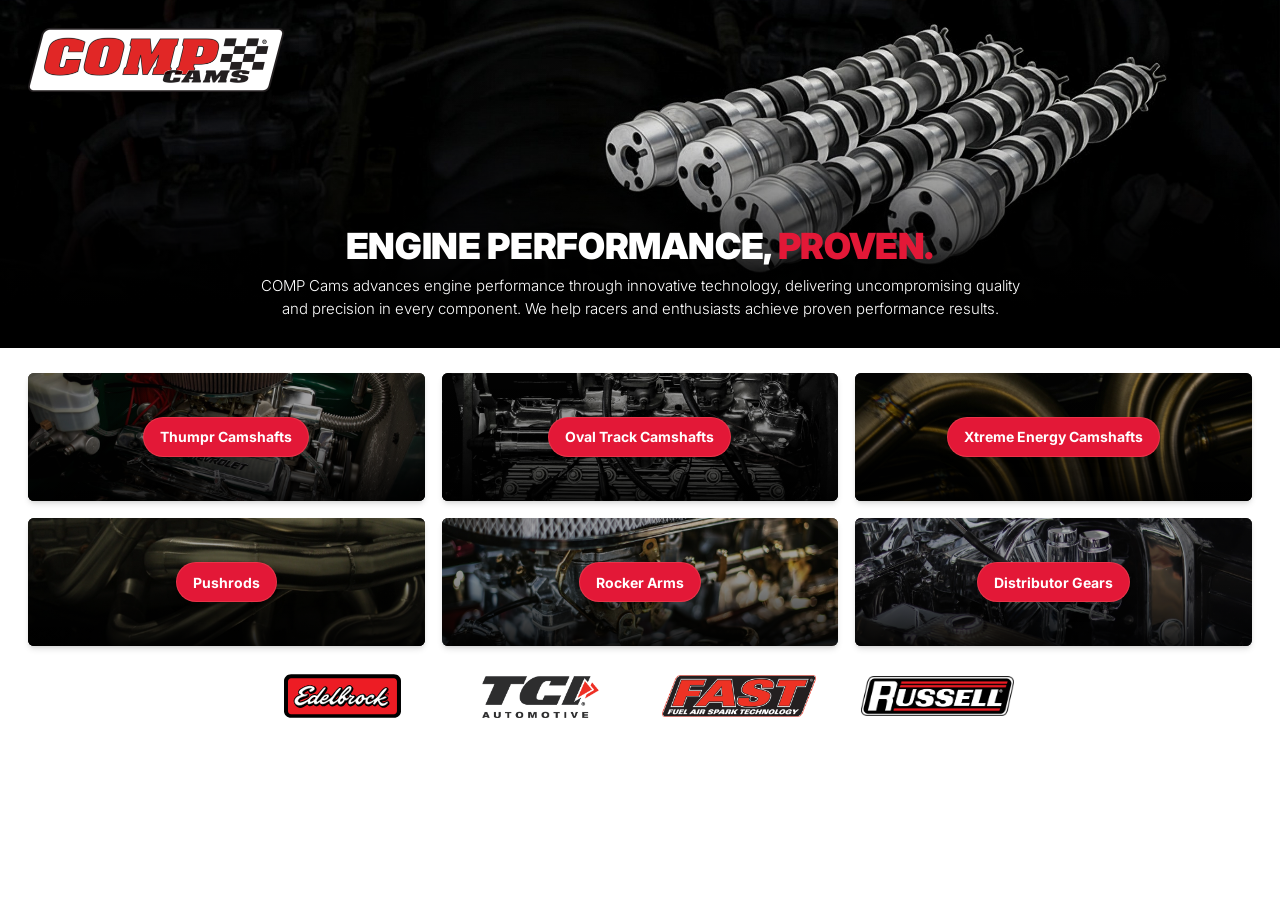
==== comp-cams/index.html @ 6f559322 "review: improve COMP Cams mobile hero spacing" ====
<!doctype html>
<html lang="en">
  <head>
    <meta charset="UTF-8" />
    <meta name="viewport" content="width=device-width, initial-scale=1.0" />
    <meta name="description" content="Private working preview of the COMP Cams vendor marketing topper." />
    <meta name="robots" content="noindex, nofollow, noarchive" />
    <title>COMP Cams Topper Working Preview</title>
    <script type="module" crossorigin src="./assets/main-Bftq3vfh.js"></script>
    <link rel="stylesheet" crossorigin href="./assets/main-dkvuyH_z.css">
  </head>
  <body>
    <div id="vendor-topper-root" class="vendor-topper-app"></div>
  </body>
</html>
---- comp-cams/assets/main-dkvuyH_z.css ----
@import"https://fonts.googleapis.com/css2?family=Inter:wght@300;400;700;800;900&display=swap";.vendor-topper-app *,.vendor-topper-app :before,.vendor-topper-app :after{--tw-border-spacing-x: 0;--tw-border-spacing-y: 0;--tw-translate-x: 0;--tw-translate-y: 0;--tw-rotate: 0;--tw-skew-x: 0;--tw-skew-y: 0;--tw-scale-x: 1;--tw-scale-y: 1;--tw-pan-x: ;--tw-pan-y: ;--tw-pinch-zoom: ;--tw-scroll-snap-strictness: proximity;--tw-gradient-from-position: ;--tw-gradient-via-position: ;--tw-gradient-to-position: ;--tw-ordinal: ;--tw-slashed-zero: ;--tw-numeric-figure: ;--tw-numeric-spacing: ;--tw-numeric-fraction: ;--tw-ring-inset: ;--tw-ring-offset-width: 0px;--tw-ring-offset-color: #fff;--tw-ring-color: rgb(59 130 246 / .5);--tw-ring-offset-shadow: 0 0 #0000;--tw-ring-shadow: 0 0 #0000;--tw-shadow: 0 0 #0000;--tw-shadow-colored: 0 0 #0000;--tw-blur: ;--tw-brightness: ;--tw-contrast: ;--tw-grayscale: ;--tw-hue-rotate: ;--tw-invert: ;--tw-saturate: ;--tw-sepia: ;--tw-drop-shadow: ;--tw-backdrop-blur: ;--tw-backdrop-brightness: ;--tw-backdrop-contrast: ;--tw-backdrop-grayscale: ;--tw-backdrop-hue-rotate: ;--tw-backdrop-invert: ;--tw-backdrop-opacity: ;--tw-backdrop-saturate: ;--tw-backdrop-sepia: ;--tw-contain-size: ;--tw-contain-layout: ;--tw-contain-paint: ;--tw-contain-style: }.vendor-topper-app ::backdrop{--tw-border-spacing-x: 0;--tw-border-spacing-y: 0;--tw-translate-x: 0;--tw-translate-y: 0;--tw-rotate: 0;--tw-skew-x: 0;--tw-skew-y: 0;--tw-scale-x: 1;--tw-scale-y: 1;--tw-pan-x: ;--tw-pan-y: ;--tw-pinch-zoom: ;--tw-scroll-snap-strictness: proximity;--tw-gradient-from-position: ;--tw-gradient-via-position: ;--tw-gradient-to-position: ;--tw-ordinal: ;--tw-slashed-zero: ;--tw-numeric-figure: ;--tw-numeric-spacing: ;--tw-numeric-fraction: ;--tw-ring-inset: ;--tw-ring-offset-width: 0px;--tw-ring-offset-color: #fff;--tw-ring-color: rgb(59 130 246 / .5);--tw-ring-offset-shadow: 0 0 #0000;--tw-ring-shadow: 0 0 #0000;--tw-shadow: 0 0 #0000;--tw-shadow-colored: 0 0 #0000;--tw-blur: ;--tw-brightness: ;--tw-contrast: ;--tw-grayscale: ;--tw-hue-rotate: ;--tw-invert: ;--tw-saturate: ;--tw-sepia: ;--tw-drop-shadow: ;--tw-backdrop-blur: ;--tw-backdrop-brightness: ;--tw-backdrop-contrast: ;--tw-backdrop-grayscale: ;--tw-backdrop-hue-rotate: ;--tw-backdrop-invert: ;--tw-backdrop-opacity: ;--tw-backdrop-saturate: ;--tw-backdrop-sepia: ;--tw-contain-size: ;--tw-contain-layout: ;--tw-contain-paint: ;--tw-contain-style: }.vendor-topper-app *,.vendor-topper-app :before,.vendor-topper-app :after{box-sizing:border-box;border-width:0;border-style:solid;border-color:#e5e7eb}.vendor-topper-app :before,.vendor-topper-app :after{--tw-content: ""}.vendor-topper-app html,.vendor-topper-app :host{line-height:1.5;-webkit-text-size-adjust:100%;-moz-tab-size:4;-o-tab-size:4;tab-size:4;font-family:ui-sans-serif,system-ui,sans-serif,"Apple Color Emoji","Segoe UI Emoji",Segoe UI Symbol,"Noto Color Emoji";font-feature-settings:normal;font-variation-settings:normal;-webkit-tap-highlight-color:transparent}.vendor-topper-app body{margin:0;line-height:inherit}.vendor-topper-app hr{height:0;color:inherit;border-top-width:1px}.vendor-topper-app abbr:where([title]){-webkit-text-decoration:underline dotted;text-decoration:underline dotted}.vendor-topper-app h1,.vendor-topper-app h2,.vendor-topper-app h3,.vendor-topper-app h4,.vendor-topper-app h5,.vendor-topper-app h6{font-size:inherit;font-weight:inherit}.vendor-topper-app a{color:inherit;text-decoration:inherit}.vendor-topper-app b,.vendor-topper-app strong{font-weight:bolder}.vendor-topper-app code,.vendor-topper-app kbd,.vendor-topper-app samp,.vendor-topper-app pre{font-family:ui-monospace,SFMono-Regular,Menlo,Monaco,Consolas,Liberation Mono,Courier New,monospace;font-feature-settings:normal;font-variation-settings:normal;font-size:1em}.vendor-topper-app small{font-size:80%}.vendor-topper-app sub,.vendor-topper-app sup{font-size:75%;line-height:0;position:relative;vertical-align:baseline}.vendor-topper-app sub{bottom:-.25em}.vendor-topper-app sup{top:-.5em}.vendor-topper-app table{text-indent:0;border-color:inherit;border-collapse:collapse}.vendor-topper-app button,.vendor-topper-app input,.vendor-topper-app optgroup,.vendor-topper-app select,.vendor-topper-app textarea{font-family:inherit;font-feature-settings:inherit;font-variation-settings:inherit;font-size:100%;font-weight:inherit;line-height:inherit;letter-spacing:inherit;color:inherit;margin:0;padding:0}.vendor-topper-app button,.vendor-topper-app select{text-transform:none}.vendor-topper-app button,.vendor-topper-app input:where([type=button]),.vendor-topper-app input:where([type=reset]),.vendor-topper-app input:where([type=submit]){-webkit-appearance:button;background-color:transparent;background-image:none}.vendor-topper-app :-moz-focusring{outline:auto}.vendor-topper-app :-moz-ui-invalid{box-shadow:none}.vendor-topper-app progress{vertical-align:baseline}.vendor-topper-app ::-webkit-inner-spin-button,.vendor-topper-app ::-webkit-outer-spin-button{height:auto}.vendor-topper-app [type=search]{-webkit-appearance:textfield;outline-offset:-2px}.vendor-topper-app ::-webkit-search-decoration{-webkit-appearance:none}.vendor-topper-app ::-webkit-file-upload-button{-webkit-appearance:button;font:inherit}.vendor-topper-app summary{display:list-item}.vendor-topper-app blockquote,.vendor-topper-app dl,.vendor-topper-app dd,.vendor-topper-app h1,.vendor-topper-app h2,.vendor-topper-app h3,.vendor-topper-app h4,.vendor-topper-app h5,.vendor-topper-app h6,.vendor-topper-app hr,.vendor-topper-app figure,.vendor-topper-app p,.vendor-topper-app pre{margin:0}.vendor-topper-app fieldset{margin:0;padding:0}.vendor-topper-app legend{padding:0}.vendor-topper-app ol,.vendor-topper-app ul,.vendor-topper-app menu{list-style:none;margin:0;padding:0}.vendor-topper-app dialog{padding:0}.vendor-topper-app textarea{resize:vertical}.vendor-topper-app input::-moz-placeholder,.vendor-topper-app textarea::-moz-placeholder{opacity:1;color:#9ca3af}.vendor-topper-app input::placeholder,.vendor-topper-app textarea::placeholder{opacity:1;color:#9ca3af}.vendor-topper-app button,.vendor-topper-app [role=button]{cursor:pointer}.vendor-topper-app :disabled{cursor:default}.vendor-topper-app img,.vendor-topper-app svg,.vendor-topper-app video,.vendor-topper-app canvas,.vendor-topper-app audio,.vendor-topper-app iframe,.vendor-topper-app embed,.vendor-topper-app object{display:block;vertical-align:middle}.vendor-topper-app img,.vendor-topper-app video{max-width:100%;height:auto}.vendor-topper-app [hidden]:where(:not([hidden=until-found])){display:none}.vendor-topper-app html{color-scheme:light}.vendor-topper-app body{margin:0;background:#fff}.vendor-topper-app .container{width:100%}@media(min-width:640px){.vendor-topper-app .container{max-width:640px}}@media(min-width:768px){.vendor-topper-app .container{max-width:768px}}@media(min-width:1024px){.vendor-topper-app .container{max-width:1024px}}@media(min-width:1280px){.vendor-topper-app .container{max-width:1280px}}@media(min-width:1536px){.vendor-topper-app .container{max-width:1536px}}.vendor-topper-app{width:100%;margin:0;padding:0;border:0}.vendor-topper-app .vendor-topper{--vendor-gutter: clamp(16px, 2.2cqi, 32px);--vendor-content-section-gap: clamp(28px, 2.25cqi, 36px);--vendor-card-copy-size: 14px;--vendor-hero-fade-color: var(--vendor-background, #fff);--vendor-hero-text-color: var(--vendor-text, #111);container-name:vendor-topper;container-type:inline-size;width:100%;overflow:hidden;background:var(--vendor-background, #fff);color:var(--vendor-text, #111);font-family:Inter,sans-serif;-webkit-font-smoothing:antialiased}.vendor-topper-app .vendor-topper ::-moz-selection{background:var(--vendor-accent);color:#fff}.vendor-topper-app .vendor-topper ::selection{background:var(--vendor-accent);color:#fff}.vendor-topper-app .vendor-hero__content{animation:vendor-hero-content-enter .85s cubic-bezier(.22,.61,.36,1) both}.vendor-topper-app .vendor-shop-content{width:100%;background:var(--vendor-background, #fff);animation:vendor-shop-content-enter .85s cubic-bezier(.22,.61,.36,1) both}@keyframes vendor-hero-content-enter{0%{opacity:0;transform:translateY(-25px)}to{opacity:1;transform:translateY(0)}}@keyframes vendor-shop-content-enter{0%{opacity:0;transform:translateY(25px)}to{opacity:1;transform:translateY(0)}}.vendor-topper-app .vendor-hero,.vendor-topper-app .vendor-hero__canvas{position:relative;width:100%;background:var(--vendor-hero-fade-color)}.vendor-topper-app .vendor-hero__canvas{min-height:clamp(348px,27cqi,350px);overflow:hidden}.vendor-topper-app .vendor-hero__media,.vendor-topper-app .vendor-hero__fade{position:absolute;inset:0 0 auto;height:clamp(280px,24cqi,350px)}.vendor-topper-app .vendor-hero__media{overflow:hidden}.vendor-topper-app .vendor-hero__media img{width:100%;height:100%;-o-object-fit:cover;object-fit:cover}.vendor-topper-app .vendor-hero__fade{z-index:1;pointer-events:none;background:linear-gradient(to top,var(--vendor-hero-fade-color) 0%,color-mix(in srgb,var(--vendor-hero-fade-color) 92%,transparent) 9%,color-mix(in srgb,var(--vendor-hero-fade-color) 15%,transparent) 52%,transparent 100%)}.vendor-topper-app .vendor-hero__content{position:relative;z-index:2;display:flex;width:min(100%,768px);min-height:inherit;flex-direction:column;align-items:flex-start;padding:var(--vendor-gutter)}.vendor-topper-app .vendor-hero__logo-frame{display:flex;width:var(--vendor-logo-width, clamp(130px, 15cqi, 220px));height:var(--vendor-logo-height, clamp(52px, 6.5cqi, 88px));align-items:flex-start;justify-content:flex-start}.vendor-topper-app .vendor-hero__logo{display:block;max-width:100%;max-height:100%;width:auto;height:auto;-o-object-fit:contain;object-fit:contain;-o-object-position:left top;object-position:left top;filter:drop-shadow(0 10px 8px rgb(0 0 0 / 20%));-webkit-user-select:none;-moz-user-select:none;user-select:none}.vendor-topper-app .vendor-hero__copy{width:100%;margin-top:clamp(44px,calc(112px - 5cqi),101.6px)}.vendor-topper-app .vendor-hero__title{max-width:18ch;margin:0 0 clamp(8px,.8cqi,12px);color:var(--vendor-hero-text-color);font-family:var(--vendor-display-font, inherit);font-size:clamp(25.6px,calc(21.6px + 1.25cqi),34.8px);font-weight:900;letter-spacing:-.01em;line-height:.95;text-transform:uppercase;text-wrap:balance}.vendor-topper-app .vendor-hero__title-accent{color:var(--vendor-accent)}.vendor-topper-app .vendor-hero__paragraph{max-width:768px;margin:12px auto 0;color:var(--vendor-hero-text-color);font-size:15px;font-weight:300;line-height:1.5;text-wrap:balance}.vendor-topper-app .vendor-hero--centered-copy .vendor-hero__content{width:100%}.vendor-topper-app .vendor-hero--centered-copy .vendor-hero__copy{max-width:832px;align-self:center;text-align:center}.vendor-topper-app .vendor-hero--centered-copy .vendor-hero__title{max-width:none}.vendor-topper-app .vendor-categories{width:100%;padding:calc(clamp(32px,3cqi,48px) + var(--vendor-hero-to-cards-gap-adjustment, 0px)) var(--vendor-gutter) 0;background:#fff}.vendor-topper-app .vendor-categories__grid{display:grid;grid-template-columns:minmax(0,1fr);gap:clamp(12px,1.35cqi,20px);width:100%}.vendor-topper-app .vendor-category-card{position:relative;display:flex;height:90px;min-width:0;align-items:center;justify-content:center;overflow:hidden;border-radius:6px;background:#1c1917;box-shadow:0 4px 6px -1px #0000001f,0 2px 4px -2px #0000001f;text-align:center;transition:box-shadow .3s ease,transform .3s ease}.vendor-topper-app .vendor-category-card>img{position:absolute;top:0;right:0;bottom:0;left:0;width:100%;height:100%;-o-object-fit:cover;object-fit:cover;opacity:.9}.vendor-topper-app .vendor-category-card__overlay{position:absolute;top:0;right:0;bottom:0;left:0;background:linear-gradient(to top,#000000e5,#0006,#0003);transition:background .3s ease}.vendor-topper-app .vendor-category-card__label-wrap{position:relative;z-index:1;display:flex;width:100%;align-items:center;justify-content:center;padding:10px}.vendor-topper-app .vendor-category-card__label{display:inline-flex;min-height:40px;max-width:100%;align-items:center;justify-content:center;padding:8px clamp(14.4px,1.4cqi,16px);border:1px solid rgb(248 113 113 / 30%);border-radius:9999px;background:var(--vendor-accent);box-shadow:0 10px 15px -3px #0000001a,0 4px 6px -4px #0000001a;color:#fff;font-size:var(--vendor-card-copy-size);font-weight:700;line-height:1.25;text-align:center;transition:background-color .3s ease}.vendor-topper-app .vendor-category-card__accent{position:absolute;inset:auto 0 0;height:4px;transform:scaleX(0);transform-origin:left;background:var(--vendor-accent);transition:transform .3s ease}.vendor-topper-app .vendor-category-card:hover{box-shadow:0 20px 25px -5px #00000024,0 8px 10px -6px #00000024;transform:translateY(-4px)}.vendor-topper-app .vendor-category-card:hover .vendor-category-card__label{background:var(--vendor-accent-hover)}.vendor-topper-app .vendor-category-card:hover .vendor-category-card__accent{transform:scaleX(1)}.vendor-topper-app .vendor-category-card:focus-visible{outline:4px solid var(--vendor-accent);outline-offset:2px}.vendor-topper-app .vendor-secondary-links{width:100%;padding:var(--vendor-content-section-gap) var(--vendor-gutter) 0;background:#fff}.vendor-topper-app .vendor-secondary-links__grid{display:grid;grid-template-columns:minmax(0,1fr);gap:clamp(10px,1cqi,14px);width:100%}.vendor-topper-app .vendor-secondary-link{display:flex;min-width:0;min-height:60px;align-items:center;gap:12px;padding:6px 8px 6px 14px;border:1px solid #d9d9d9;border-radius:4px;background:#fff;color:#2f2f2f;text-decoration:none;transition:border-color .18s ease,background-color .18s ease}.vendor-topper-app .vendor-secondary-link__title{min-width:0;font-size:var(--vendor-card-copy-size);font-weight:700;line-height:1.25}.vendor-topper-app .vendor-secondary-link__image{flex:0 0 auto;width:80px;height:48px;margin-left:auto;-o-object-fit:contain;object-fit:contain}.vendor-topper-app .vendor-secondary-link:hover{border-color:#b7b7b7;background:#fafafa}.vendor-topper-app .vendor-secondary-link:focus-visible{outline:3px solid var(--vendor-accent);outline-offset:2px}.vendor-topper-app .vendor-partners{width:100%;padding:var(--vendor-content-section-gap) var(--vendor-gutter) clamp(32px,3cqi,40px);background:#fff}.vendor-topper-app .vendor-partners__rail{display:grid;grid-template-columns:repeat(6,minmax(0,1fr));max-width:1152px;align-items:center;gap:24px 16px;margin:0;padding:0;list-style:none}.vendor-topper-app .vendor-partners__rail::-webkit-scrollbar{display:none}.vendor-topper-app .vendor-partners__item{display:flex;grid-column:span 2;width:100%;height:clamp(32px,4cqi,44px);align-items:center;justify-content:center}.vendor-topper-app .vendor-partners__link{display:flex;width:100%;height:100%;align-items:center;justify-content:center;color:inherit;text-decoration:none}.vendor-topper-app .vendor-partners__link:focus-visible{border-radius:4px;outline:3px solid var(--vendor-accent);outline-offset:4px}.vendor-topper-app .vendor-partners__item:nth-last-child(2):nth-child(3n+1){grid-column:2 / span 2}.vendor-topper-app .vendor-partners__item:last-child:nth-child(3n+1){grid-column:3 / span 2}.vendor-topper-app .vendor-partners__item img{display:block;max-width:100%;max-height:100%;width:auto;height:auto;-o-object-fit:contain;object-fit:contain;transition:transform .3s ease;-webkit-user-select:none;-moz-user-select:none;user-select:none}.vendor-topper-app .vendor-partners__link:hover img{transform:scale(1.05)}@container vendor-topper (max-width: 47.999rem){.vendor-topper-app .vendor-hero__media img{transform:translateY(var(--vendor-mobile-hero-image-offset, 0))}.vendor-topper-app .vendor-hero__copy{margin-top:clamp(52px,calc(120px - 5cqi),109.6px)}.vendor-topper-app .vendor-hero__title{font-size:clamp(28.16px,calc(23.76px + 1.375cqi),38.28px)}.vendor-topper-app .vendor-categories{padding-top:calc(10px + var(--vendor-hero-to-cards-gap-adjustment, 0px))}}@container vendor-topper (max-width: 57.999rem){.vendor-topper-app .vendor-hero--centered-copy .vendor-hero__copy{text-align:left}}@container vendor-topper (min-width: 32rem){.vendor-topper-app .vendor-hero__content{padding-bottom:12px}.vendor-topper-app .vendor-hero__copy{margin-top:auto}.vendor-topper-app .vendor-categories{padding-top:calc(24px + var(--vendor-hero-to-cards-gap-adjustment, 0px))}.vendor-topper-app .vendor-categories__grid{grid-template-columns:repeat(2,minmax(0,1fr))}.vendor-topper-app .vendor-category-card{height:clamp(112px,14cqi,144px)}.vendor-topper-app .vendor-secondary-links__grid{grid-template-columns:repeat(2,minmax(0,1fr))}.vendor-topper-app .vendor-partners__rail{display:grid;grid-template-columns:repeat(5,minmax(0,1fr));width:90%;max-width:none;gap:clamp(12px,1.5cqi,24px);margin-inline:auto;padding-inline:0;overflow:visible}.vendor-topper-app .vendor-partners__item{grid-column:auto;width:100%;height:clamp(48px,6cqi,56px);min-width:0}.vendor-topper-app .vendor-partners__item:nth-last-child(2):nth-child(3n+1),.vendor-topper-app .vendor-partners__item:last-child:nth-child(3n+1){grid-column:auto}.vendor-topper-app .vendor-partners__item img{width:100%;height:100%}}@container vendor-topper (min-width: 58rem){.vendor-topper-app .vendor-categories__grid{grid-template-columns:repeat(3,minmax(0,1fr))}.vendor-topper-app .vendor-category-card{height:clamp(120px,10cqi,144px)}.vendor-topper-app .vendor-hero--centered-copy .vendor-hero__copy{width:100%;max-width:none}.vendor-topper-app .vendor-hero--centered-copy .vendor-hero__title{font-size:clamp(36px,2.8cqi,38px)}.vendor-topper-app .vendor-hero--centered-copy .vendor-hero__paragraph{width:min(var(--vendor-desktop-copy-measure, 87ch),calc(100% - 32px));max-width:none;text-wrap:pretty}.vendor-topper-app .vendor-partners__rail{display:flex;width:auto;max-width:1152px;justify-content:center;gap:clamp(24px,3.5cqi,64px)}.vendor-topper-app .vendor-partners__item{flex:0 0 auto;width:clamp(130px,12cqi,176px);height:clamp(32px,4cqi,44px)}.vendor-topper-app .vendor-partners__item img{width:auto;height:auto}}@container vendor-topper (min-width: 75rem){.vendor-topper-app .vendor-secondary-links__grid{grid-template-columns:repeat(4,minmax(0,1fr))}}@container vendor-topper (min-width: 32rem) and (max-width: 57.999rem){.vendor-topper-app .vendor-categories{padding-top:calc(16px + var(--vendor-hero-to-cards-gap-adjustment, 0px))}.vendor-topper-app .vendor-hero:not(.vendor-hero--logo-only) .vendor-hero__canvas,.vendor-topper-app .vendor-hero:not(.vendor-hero--logo-only) .vendor-hero__content{min-height:0}.vendor-topper-app .vendor-hero:not(.vendor-hero--logo-only) .vendor-hero__copy{margin-top:104px}.vendor-topper-app .vendor-hero--centered-copy .vendor-hero__copy,.vendor-topper-app .vendor-hero--centered-copy .vendor-hero__paragraph{width:100%;max-width:none}.vendor-topper-app .vendor-hero--centered-copy .vendor-hero__paragraph{width:min(100%,var(--vendor-tablet-copy-measure, 588px));margin-inline:0 auto;text-wrap:pretty}.vendor-topper-app .vendor-hero--centered-copy .vendor-hero__title{width:min(100%,var(--vendor-tablet-title-measure, 370px));margin-inline:0 auto}}@container vendor-topper (min-width: 32rem) and (max-width: 47.999rem){.vendor-topper-app .vendor-hero--centered-copy .vendor-hero__title{text-wrap:pretty}}@container vendor-topper (min-width: 58rem){.vendor-topper-app .vendor-hero__copy{transform:translateY(var(--vendor-desktop-hero-copy-offset, 0))}.vendor-topper-app .vendor-categories{padding-top:calc(17px + var(--vendor-hero-to-cards-gap-adjustment, 0px))}.vendor-topper-app .vendor-secondary-links,.vendor-topper-app .vendor-partners{padding-top:28px}}@container vendor-topper (min-width: 100.0625rem){.vendor-topper-app .vendor-categories__grid{grid-template-columns:repeat(6,minmax(0,1fr))}.vendor-topper-app .vendor-category-card{height:126px}}@media(hover:none){.vendor-topper-app .vendor-category-card:hover{box-shadow:0 4px 6px -1px #0000001f,0 2px 4px -2px #0000001f;transform:none}.vendor-topper-app .vendor-category-card:hover .vendor-category-card__accent{transform:scaleX(0)}}@media(prefers-reduced-motion:reduce){.vendor-topper-app .vendor-hero__content,.vendor-topper-app .vendor-shop-content{animation:none}.vendor-topper-app .vendor-category-card,.vendor-topper-app .vendor-category-card__overlay,.vendor-topper-app .vendor-category-card__label,.vendor-topper-app .vendor-category-card__accent,.vendor-topper-app .vendor-partners__item img{transition:none}}body:has(>.vendor-topper-app){margin:0;padding:0}
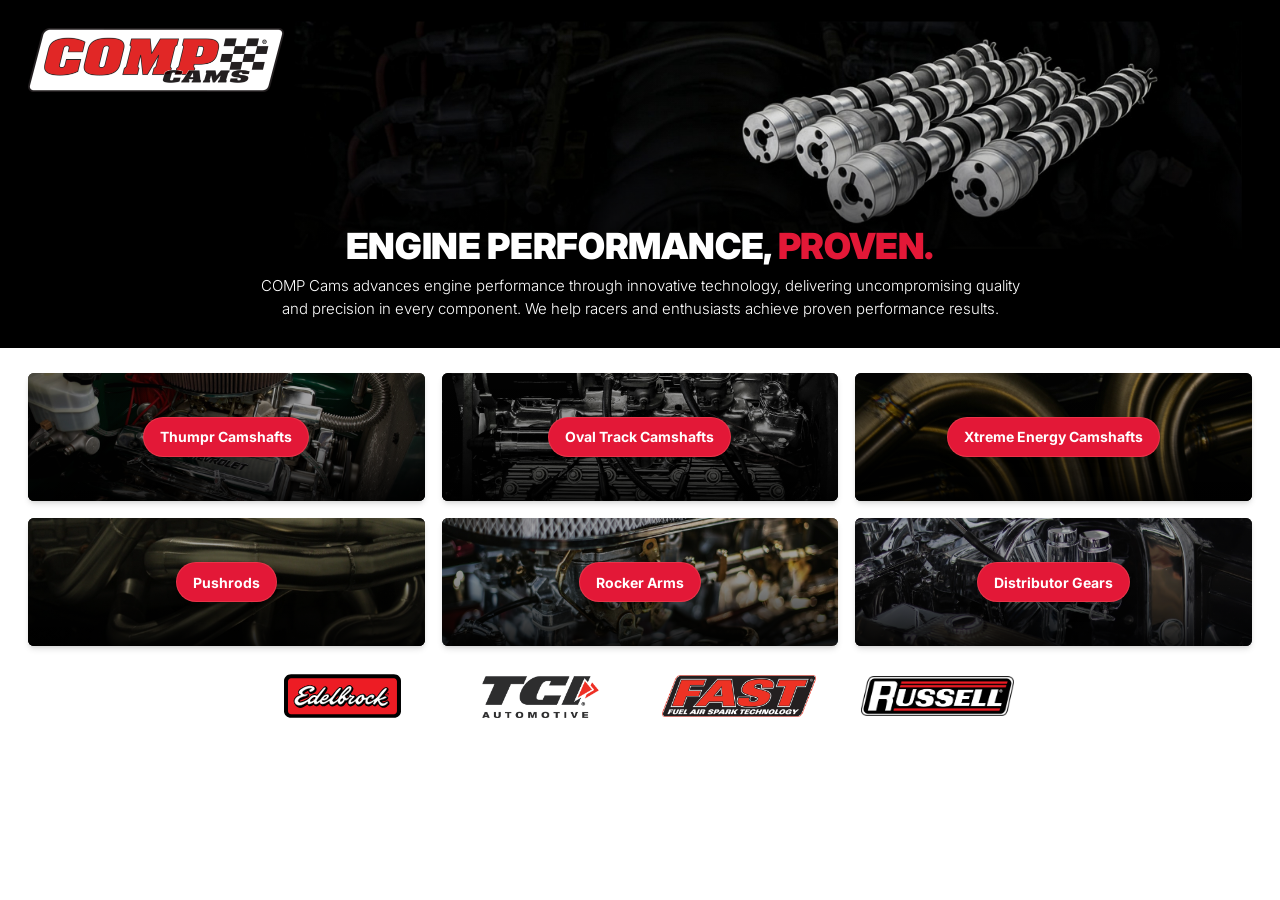
==== commit 26bb54d2: "review: tune COMP Cams desktop hero composition" ====
--- a/comp-cams/index.html
+++ b/comp-cams/index.html
@@ -6,8 +6,8 @@
     <meta name="description" content="Private working preview of the COMP Cams vendor marketing topper." />
     <meta name="robots" content="noindex, nofollow, noarchive" />
     <title>COMP Cams Topper Working Preview</title>
-    <script type="module" crossorigin src="./assets/main-Bftq3vfh.js"></script>
-    <link rel="stylesheet" crossorigin href="./assets/main-dkvuyH_z.css">
+    <script type="module" crossorigin src="./assets/main-B0TKBBya.js"></script>
+    <link rel="stylesheet" crossorigin href="./assets/main-CsHjc9MM.css">
   </head>
   <body>
     <div id="vendor-topper-root" class="vendor-topper-app"></div>
--- a/comp-cams/assets/main-CsHjc9MM.css
+++ b/comp-cams/assets/main-CsHjc9MM.css
@@ -0,0 +1 @@
+@import"https://fonts.googleapis.com/css2?family=Inter:wght@300;400;700;800;900&display=swap";.vendor-topper-app *,.vendor-topper-app :before,.vendor-topper-app :after{--tw-border-spacing-x: 0;--tw-border-spacing-y: 0;--tw-translate-x: 0;--tw-translate-y: 0;--tw-rotate: 0;--tw-skew-x: 0;--tw-skew-y: 0;--tw-scale-x: 1;--tw-scale-y: 1;--tw-pan-x: ;--tw-pan-y: ;--tw-pinch-zoom: ;--tw-scroll-snap-strictness: proximity;--tw-gradient-from-position: ;--tw-gradient-via-position: ;--tw-gradient-to-position: ;--tw-ordinal: ;--tw-slashed-zero: ;--tw-numeric-figure: ;--tw-numeric-spacing: ;--tw-numeric-fraction: ;--tw-ring-inset: ;--tw-ring-offset-width: 0px;--tw-ring-offset-color: #fff;--tw-ring-color: rgb(59 130 246 / .5);--tw-ring-offset-shadow: 0 0 #0000;--tw-ring-shadow: 0 0 #0000;--tw-shadow: 0 0 #0000;--tw-shadow-colored: 0 0 #0000;--tw-blur: ;--tw-brightness: ;--tw-contrast: ;--tw-grayscale: ;--tw-hue-rotate: ;--tw-invert: ;--tw-saturate: ;--tw-sepia: ;--tw-drop-shadow: ;--tw-backdrop-blur: ;--tw-backdrop-brightness: ;--tw-backdrop-contrast: ;--tw-backdrop-grayscale: ;--tw-backdrop-hue-rotate: ;--tw-backdrop-invert: ;--tw-backdrop-opacity: ;--tw-backdrop-saturate: ;--tw-backdrop-sepia: ;--tw-contain-size: ;--tw-contain-layout: ;--tw-contain-paint: ;--tw-contain-style: }.vendor-topper-app ::backdrop{--tw-border-spacing-x: 0;--tw-border-spacing-y: 0;--tw-translate-x: 0;--tw-translate-y: 0;--tw-rotate: 0;--tw-skew-x: 0;--tw-skew-y: 0;--tw-scale-x: 1;--tw-scale-y: 1;--tw-pan-x: ;--tw-pan-y: ;--tw-pinch-zoom: ;--tw-scroll-snap-strictness: proximity;--tw-gradient-from-position: ;--tw-gradient-via-position: ;--tw-gradient-to-position: ;--tw-ordinal: ;--tw-slashed-zero: ;--tw-numeric-figure: ;--tw-numeric-spacing: ;--tw-numeric-fraction: ;--tw-ring-inset: ;--tw-ring-offset-width: 0px;--tw-ring-offset-color: #fff;--tw-ring-color: rgb(59 130 246 / .5);--tw-ring-offset-shadow: 0 0 #0000;--tw-ring-shadow: 0 0 #0000;--tw-shadow: 0 0 #0000;--tw-shadow-colored: 0 0 #0000;--tw-blur: ;--tw-brightness: ;--tw-contrast: ;--tw-grayscale: ;--tw-hue-rotate: ;--tw-invert: ;--tw-saturate: ;--tw-sepia: ;--tw-drop-shadow: ;--tw-backdrop-blur: ;--tw-backdrop-brightness: ;--tw-backdrop-contrast: ;--tw-backdrop-grayscale: ;--tw-backdrop-hue-rotate: ;--tw-backdrop-invert: ;--tw-backdrop-opacity: ;--tw-backdrop-saturate: ;--tw-backdrop-sepia: ;--tw-contain-size: ;--tw-contain-layout: ;--tw-contain-paint: ;--tw-contain-style: }.vendor-topper-app *,.vendor-topper-app :before,.vendor-topper-app :after{box-sizing:border-box;border-width:0;border-style:solid;border-color:#e5e7eb}.vendor-topper-app :before,.vendor-topper-app :after{--tw-content: ""}.vendor-topper-app html,.vendor-topper-app :host{line-height:1.5;-webkit-text-size-adjust:100%;-moz-tab-size:4;-o-tab-size:4;tab-size:4;font-family:ui-sans-serif,system-ui,sans-serif,"Apple Color Emoji","Segoe UI Emoji",Segoe UI Symbol,"Noto Color Emoji";font-feature-settings:normal;font-variation-settings:normal;-webkit-tap-highlight-color:transparent}.vendor-topper-app body{margin:0;line-height:inherit}.vendor-topper-app hr{height:0;color:inherit;border-top-width:1px}.vendor-topper-app abbr:where([title]){-webkit-text-decoration:underline dotted;text-decoration:underline dotted}.vendor-topper-app h1,.vendor-topper-app h2,.vendor-topper-app h3,.vendor-topper-app h4,.vendor-topper-app h5,.vendor-topper-app h6{font-size:inherit;font-weight:inherit}.vendor-topper-app a{color:inherit;text-decoration:inherit}.vendor-topper-app b,.vendor-topper-app strong{font-weight:bolder}.vendor-topper-app code,.vendor-topper-app kbd,.vendor-topper-app samp,.vendor-topper-app pre{font-family:ui-monospace,SFMono-Regular,Menlo,Monaco,Consolas,Liberation Mono,Courier New,monospace;font-feature-settings:normal;font-variation-settings:normal;font-size:1em}.vendor-topper-app small{font-size:80%}.vendor-topper-app sub,.vendor-topper-app sup{font-size:75%;line-height:0;position:relative;vertical-align:baseline}.vendor-topper-app sub{bottom:-.25em}.vendor-topper-app sup{top:-.5em}.vendor-topper-app table{text-indent:0;border-color:inherit;border-collapse:collapse}.vendor-topper-app button,.vendor-topper-app input,.vendor-topper-app optgroup,.vendor-topper-app select,.vendor-topper-app textarea{font-family:inherit;font-feature-settings:inherit;font-variation-settings:inherit;font-size:100%;font-weight:inherit;line-height:inherit;letter-spacing:inherit;color:inherit;margin:0;padding:0}.vendor-topper-app button,.vendor-topper-app select{text-transform:none}.vendor-topper-app button,.vendor-topper-app input:where([type=button]),.vendor-topper-app input:where([type=reset]),.vendor-topper-app input:where([type=submit]){-webkit-appearance:button;background-color:transparent;background-image:none}.vendor-topper-app :-moz-focusring{outline:auto}.vendor-topper-app :-moz-ui-invalid{box-shadow:none}.vendor-topper-app progress{vertical-align:baseline}.vendor-topper-app ::-webkit-inner-spin-button,.vendor-topper-app ::-webkit-outer-spin-button{height:auto}.vendor-topper-app [type=search]{-webkit-appearance:textfield;outline-offset:-2px}.vendor-topper-app ::-webkit-search-decoration{-webkit-appearance:none}.vendor-topper-app ::-webkit-file-upload-button{-webkit-appearance:button;font:inherit}.vendor-topper-app summary{display:list-item}.vendor-topper-app blockquote,.vendor-topper-app dl,.vendor-topper-app dd,.vendor-topper-app h1,.vendor-topper-app h2,.vendor-topper-app h3,.vendor-topper-app h4,.vendor-topper-app h5,.vendor-topper-app h6,.vendor-topper-app hr,.vendor-topper-app figure,.vendor-topper-app p,.vendor-topper-app pre{margin:0}.vendor-topper-app fieldset{margin:0;padding:0}.vendor-topper-app legend{padding:0}.vendor-topper-app ol,.vendor-topper-app ul,.vendor-topper-app menu{list-style:none;margin:0;padding:0}.vendor-topper-app dialog{padding:0}.vendor-topper-app textarea{resize:vertical}.vendor-topper-app input::-moz-placeholder,.vendor-topper-app textarea::-moz-placeholder{opacity:1;color:#9ca3af}.vendor-topper-app input::placeholder,.vendor-topper-app textarea::placeholder{opacity:1;color:#9ca3af}.vendor-topper-app button,.vendor-topper-app [role=button]{cursor:pointer}.vendor-topper-app :disabled{cursor:default}.vendor-topper-app img,.vendor-topper-app svg,.vendor-topper-app video,.vendor-topper-app canvas,.vendor-topper-app audio,.vendor-topper-app iframe,.vendor-topper-app embed,.vendor-topper-app object{display:block;vertical-align:middle}.vendor-topper-app img,.vendor-topper-app video{max-width:100%;height:auto}.vendor-topper-app [hidden]:where(:not([hidden=until-found])){display:none}.vendor-topper-app html{color-scheme:light}.vendor-topper-app body{margin:0;background:#fff}.vendor-topper-app .container{width:100%}@media(min-width:640px){.vendor-topper-app .container{max-width:640px}}@media(min-width:768px){.vendor-topper-app .container{max-width:768px}}@media(min-width:1024px){.vendor-topper-app .container{max-width:1024px}}@media(min-width:1280px){.vendor-topper-app .container{max-width:1280px}}@media(min-width:1536px){.vendor-topper-app .container{max-width:1536px}}.vendor-topper-app{width:100%;margin:0;padding:0;border:0}.vendor-topper-app .vendor-topper{--vendor-gutter: clamp(16px, 2.2cqi, 32px);--vendor-content-section-gap: clamp(28px, 2.25cqi, 36px);--vendor-card-copy-size: 14px;--vendor-hero-fade-color: var(--vendor-background, #fff);--vendor-hero-text-color: var(--vendor-text, #111);container-name:vendor-topper;container-type:inline-size;width:100%;overflow:hidden;background:var(--vendor-background, #fff);color:var(--vendor-text, #111);font-family:Inter,sans-serif;-webkit-font-smoothing:antialiased}.vendor-topper-app .vendor-topper ::-moz-selection{background:var(--vendor-accent);color:#fff}.vendor-topper-app .vendor-topper ::selection{background:var(--vendor-accent);color:#fff}.vendor-topper-app .vendor-hero__content{animation:vendor-hero-content-enter .85s cubic-bezier(.22,.61,.36,1) both}.vendor-topper-app .vendor-shop-content{width:100%;background:var(--vendor-background, #fff);animation:vendor-shop-content-enter .85s cubic-bezier(.22,.61,.36,1) both}@keyframes vendor-hero-content-enter{0%{opacity:0;transform:translateY(-25px)}to{opacity:1;transform:translateY(0)}}@keyframes vendor-shop-content-enter{0%{opacity:0;transform:translateY(25px)}to{opacity:1;transform:translateY(0)}}.vendor-topper-app .vendor-hero,.vendor-topper-app .vendor-hero__canvas{position:relative;width:100%;background:var(--vendor-hero-fade-color)}.vendor-topper-app .vendor-hero__canvas{min-height:clamp(348px,27cqi,350px);overflow:hidden}.vendor-topper-app .vendor-hero__media,.vendor-topper-app .vendor-hero__fade{position:absolute;inset:0 0 auto;height:clamp(280px,24cqi,350px)}.vendor-topper-app .vendor-hero__media{overflow:hidden}.vendor-topper-app .vendor-hero__media img{width:100%;height:100%;-o-object-fit:cover;object-fit:cover}.vendor-topper-app .vendor-hero__fade{z-index:1;pointer-events:none;background:linear-gradient(to top,var(--vendor-hero-fade-color) 0%,color-mix(in srgb,var(--vendor-hero-fade-color) 92%,transparent) 9%,color-mix(in srgb,var(--vendor-hero-fade-color) 15%,transparent) 52%,transparent 100%)}.vendor-topper-app .vendor-hero__content{position:relative;z-index:2;display:flex;width:min(100%,768px);min-height:inherit;flex-direction:column;align-items:flex-start;padding:var(--vendor-gutter)}.vendor-topper-app .vendor-hero__logo-frame{display:flex;width:var(--vendor-logo-width, clamp(130px, 15cqi, 220px));height:var(--vendor-logo-height, clamp(52px, 6.5cqi, 88px));align-items:flex-start;justify-content:flex-start}.vendor-topper-app .vendor-hero__logo{display:block;max-width:100%;max-height:100%;width:auto;height:auto;-o-object-fit:contain;object-fit:contain;-o-object-position:left top;object-position:left top;filter:drop-shadow(0 10px 8px rgb(0 0 0 / 20%));-webkit-user-select:none;-moz-user-select:none;user-select:none}.vendor-topper-app .vendor-hero__copy{width:100%;margin-top:clamp(44px,calc(112px - 5cqi),101.6px)}.vendor-topper-app .vendor-hero__title{max-width:18ch;margin:0 0 clamp(8px,.8cqi,12px);color:var(--vendor-hero-text-color);font-family:var(--vendor-display-font, inherit);font-size:clamp(25.6px,calc(21.6px + 1.25cqi),34.8px);font-weight:900;letter-spacing:-.01em;line-height:.95;text-transform:uppercase;text-wrap:balance}.vendor-topper-app .vendor-hero__title-accent{color:var(--vendor-accent)}.vendor-topper-app .vendor-hero__paragraph{max-width:768px;margin:12px auto 0;color:var(--vendor-hero-text-color);font-size:15px;font-weight:300;line-height:1.5;text-wrap:balance}.vendor-topper-app .vendor-hero--centered-copy .vendor-hero__content{width:100%}.vendor-topper-app .vendor-hero--centered-copy .vendor-hero__copy{max-width:832px;align-self:center;text-align:center}.vendor-topper-app .vendor-hero--centered-copy .vendor-hero__title{max-width:none}.vendor-topper-app .vendor-categories{width:100%;padding:calc(clamp(32px,3cqi,48px) + var(--vendor-hero-to-cards-gap-adjustment, 0px)) var(--vendor-gutter) 0;background:#fff}.vendor-topper-app .vendor-categories__grid{display:grid;grid-template-columns:minmax(0,1fr);gap:clamp(12px,1.35cqi,20px);width:100%}.vendor-topper-app .vendor-category-card{position:relative;display:flex;height:90px;min-width:0;align-items:center;justify-content:center;overflow:hidden;border-radius:6px;background:#1c1917;box-shadow:0 4px 6px -1px #0000001f,0 2px 4px -2px #0000001f;text-align:center;transition:box-shadow .3s ease,transform .3s ease}.vendor-topper-app .vendor-category-card>img{position:absolute;top:0;right:0;bottom:0;left:0;width:100%;height:100%;-o-object-fit:cover;object-fit:cover;opacity:.9}.vendor-topper-app .vendor-category-card__overlay{position:absolute;top:0;right:0;bottom:0;left:0;background:linear-gradient(to top,#000000e5,#0006,#0003);transition:background .3s ease}.vendor-topper-app .vendor-category-card__label-wrap{position:relative;z-index:1;display:flex;width:100%;align-items:center;justify-content:center;padding:10px}.vendor-topper-app .vendor-category-card__label{display:inline-flex;min-height:40px;max-width:100%;align-items:center;justify-content:center;padding:8px clamp(14.4px,1.4cqi,16px);border:1px solid rgb(248 113 113 / 30%);border-radius:9999px;background:var(--vendor-accent);box-shadow:0 10px 15px -3px #0000001a,0 4px 6px -4px #0000001a;color:#fff;font-size:var(--vendor-card-copy-size);font-weight:700;line-height:1.25;text-align:center;transition:background-color .3s ease}.vendor-topper-app .vendor-category-card__accent{position:absolute;inset:auto 0 0;height:4px;transform:scaleX(0);transform-origin:left;background:var(--vendor-accent);transition:transform .3s ease}.vendor-topper-app .vendor-category-card:hover{box-shadow:0 20px 25px -5px #00000024,0 8px 10px -6px #00000024;transform:translateY(-4px)}.vendor-topper-app .vendor-category-card:hover .vendor-category-card__label{background:var(--vendor-accent-hover)}.vendor-topper-app .vendor-category-card:hover .vendor-category-card__accent{transform:scaleX(1)}.vendor-topper-app .vendor-category-card:focus-visible{outline:4px solid var(--vendor-accent);outline-offset:2px}.vendor-topper-app .vendor-secondary-links{width:100%;padding:var(--vendor-content-section-gap) var(--vendor-gutter) 0;background:#fff}.vendor-topper-app .vendor-secondary-links__grid{display:grid;grid-template-columns:minmax(0,1fr);gap:clamp(10px,1cqi,14px);width:100%}.vendor-topper-app .vendor-secondary-link{display:flex;min-width:0;min-height:60px;align-items:center;gap:12px;padding:6px 8px 6px 14px;border:1px solid #d9d9d9;border-radius:4px;background:#fff;color:#2f2f2f;text-decoration:none;transition:border-color .18s ease,background-color .18s ease}.vendor-topper-app .vendor-secondary-link__title{min-width:0;font-size:var(--vendor-card-copy-size);font-weight:700;line-height:1.25}.vendor-topper-app .vendor-secondary-link__image{flex:0 0 auto;width:80px;height:48px;margin-left:auto;-o-object-fit:contain;object-fit:contain}.vendor-topper-app .vendor-secondary-link:hover{border-color:#b7b7b7;background:#fafafa}.vendor-topper-app .vendor-secondary-link:focus-visible{outline:3px solid var(--vendor-accent);outline-offset:2px}.vendor-topper-app .vendor-partners{width:100%;padding:var(--vendor-content-section-gap) var(--vendor-gutter) clamp(32px,3cqi,40px);background:#fff}.vendor-topper-app .vendor-partners__rail{display:grid;grid-template-columns:repeat(6,minmax(0,1fr));max-width:1152px;align-items:center;gap:24px 16px;margin:0;padding:0;list-style:none}.vendor-topper-app .vendor-partners__rail::-webkit-scrollbar{display:none}.vendor-topper-app .vendor-partners__item{display:flex;grid-column:span 2;width:100%;height:clamp(32px,4cqi,44px);align-items:center;justify-content:center}.vendor-topper-app .vendor-partners__link{display:flex;width:100%;height:100%;align-items:center;justify-content:center;color:inherit;text-decoration:none}.vendor-topper-app .vendor-partners__link:focus-visible{border-radius:4px;outline:3px solid var(--vendor-accent);outline-offset:4px}.vendor-topper-app .vendor-partners__item:nth-last-child(2):nth-child(3n+1){grid-column:2 / span 2}.vendor-topper-app .vendor-partners__item:last-child:nth-child(3n+1){grid-column:3 / span 2}.vendor-topper-app .vendor-partners__item img{display:block;max-width:100%;max-height:100%;width:auto;height:auto;-o-object-fit:contain;object-fit:contain;transition:transform .3s ease;-webkit-user-select:none;-moz-user-select:none;user-select:none}.vendor-topper-app .vendor-partners__link:hover img{transform:scale(1.05)}@container vendor-topper (max-width: 47.999rem){.vendor-topper-app .vendor-hero__media img{transform:translate(var(--vendor-mobile-hero-image-offset-x, 0),var(--vendor-mobile-hero-image-offset-y, 0)) scale(var(--vendor-mobile-hero-image-scale, 1))}.vendor-topper-app .vendor-hero__copy{margin-top:clamp(52px,calc(120px - 5cqi),109.6px)}.vendor-topper-app .vendor-hero__title{font-size:clamp(28.16px,calc(23.76px + 1.375cqi),38.28px)}.vendor-topper-app .vendor-categories{padding-top:calc(10px + var(--vendor-hero-to-cards-gap-adjustment, 0px))}}@container vendor-topper (max-width: 57.999rem){.vendor-topper-app .vendor-hero--centered-copy .vendor-hero__copy{text-align:left}}@container vendor-topper (min-width: 32rem){.vendor-topper-app .vendor-hero__content{padding-bottom:12px}.vendor-topper-app .vendor-hero__copy{margin-top:auto}.vendor-topper-app .vendor-categories{padding-top:calc(24px + var(--vendor-hero-to-cards-gap-adjustment, 0px))}.vendor-topper-app .vendor-categories__grid{grid-template-columns:repeat(2,minmax(0,1fr))}.vendor-topper-app .vendor-category-card{height:clamp(112px,14cqi,144px)}.vendor-topper-app .vendor-secondary-links__grid{grid-template-columns:repeat(2,minmax(0,1fr))}.vendor-topper-app .vendor-partners__rail{display:grid;grid-template-columns:repeat(5,minmax(0,1fr));width:90%;max-width:none;gap:clamp(12px,1.5cqi,24px);margin-inline:auto;padding-inline:0;overflow:visible}.vendor-topper-app .vendor-partners__item{grid-column:auto;width:100%;height:clamp(48px,6cqi,56px);min-width:0}.vendor-topper-app .vendor-partners__item:nth-last-child(2):nth-child(3n+1),.vendor-topper-app .vendor-partners__item:last-child:nth-child(3n+1){grid-column:auto}.vendor-topper-app .vendor-partners__item img{width:100%;height:100%}}@container vendor-topper (min-width: 58rem){.vendor-topper-app .vendor-hero__media img{transform:translate(var(--vendor-desktop-hero-image-offset-x, 0),var(--vendor-desktop-hero-image-offset-y, 0)) scale(var(--vendor-desktop-hero-image-scale, 1))}.vendor-topper-app .vendor-categories__grid{grid-template-columns:repeat(3,minmax(0,1fr))}.vendor-topper-app .vendor-category-card{height:clamp(120px,10cqi,144px)}.vendor-topper-app .vendor-hero--centered-copy .vendor-hero__copy{width:100%;max-width:none}.vendor-topper-app .vendor-hero--centered-copy .vendor-hero__title{font-size:clamp(36px,2.8cqi,38px)}.vendor-topper-app .vendor-hero--centered-copy .vendor-hero__paragraph{width:min(var(--vendor-desktop-copy-measure, 87ch),calc(100% - 32px));max-width:none;text-wrap:pretty}.vendor-topper-app .vendor-partners__rail{display:flex;width:auto;max-width:1152px;justify-content:center;gap:clamp(24px,3.5cqi,64px)}.vendor-topper-app .vendor-partners__item{flex:0 0 auto;width:clamp(130px,12cqi,176px);height:clamp(32px,4cqi,44px)}.vendor-topper-app .vendor-partners__item img{width:auto;height:auto}}@container vendor-topper (min-width: 75rem){.vendor-topper-app .vendor-secondary-links__grid{grid-template-columns:repeat(4,minmax(0,1fr))}}@container vendor-topper (min-width: 32rem) and (max-width: 57.999rem){.vendor-topper-app .vendor-categories{padding-top:calc(16px + var(--vendor-hero-to-cards-gap-adjustment, 0px))}.vendor-topper-app .vendor-hero:not(.vendor-hero--logo-only) .vendor-hero__canvas,.vendor-topper-app .vendor-hero:not(.vendor-hero--logo-only) .vendor-hero__content{min-height:0}.vendor-topper-app .vendor-hero:not(.vendor-hero--logo-only) .vendor-hero__copy{margin-top:104px}.vendor-topper-app .vendor-hero--centered-copy .vendor-hero__copy,.vendor-topper-app .vendor-hero--centered-copy .vendor-hero__paragraph{width:100%;max-width:none}.vendor-topper-app .vendor-hero--centered-copy .vendor-hero__paragraph{width:min(100%,var(--vendor-tablet-copy-measure, 588px));margin-inline:0 auto;text-wrap:pretty}.vendor-topper-app .vendor-hero--centered-copy .vendor-hero__title{width:min(100%,var(--vendor-tablet-title-measure, 370px));margin-inline:0 auto}}@container vendor-topper (min-width: 32rem) and (max-width: 47.999rem){.vendor-topper-app .vendor-hero--centered-copy .vendor-hero__title{text-wrap:pretty}}@container vendor-topper (min-width: 58rem){.vendor-topper-app .vendor-hero__copy{transform:translateY(var(--vendor-desktop-hero-copy-offset, 0))}.vendor-topper-app .vendor-categories{padding-top:calc(17px + var(--vendor-hero-to-cards-gap-adjustment, 0px))}.vendor-topper-app .vendor-secondary-links,.vendor-topper-app .vendor-partners{padding-top:28px}}@container vendor-topper (min-width: 100.0625rem){.vendor-topper-app .vendor-categories__grid{grid-template-columns:repeat(6,minmax(0,1fr))}.vendor-topper-app .vendor-category-card{height:126px}}@media(hover:none){.vendor-topper-app .vendor-category-card:hover{box-shadow:0 4px 6px -1px #0000001f,0 2px 4px -2px #0000001f;transform:none}.vendor-topper-app .vendor-category-card:hover .vendor-category-card__accent{transform:scaleX(0)}}@media(prefers-reduced-motion:reduce){.vendor-topper-app .vendor-hero__content,.vendor-topper-app .vendor-shop-content{animation:none}.vendor-topper-app .vendor-category-card,.vendor-topper-app .vendor-category-card__overlay,.vendor-topper-app .vendor-category-card__label,.vendor-topper-app .vendor-category-card__accent,.vendor-topper-app .vendor-partners__item img{transition:none}}body:has(>.vendor-topper-app){margin:0;padding:0}
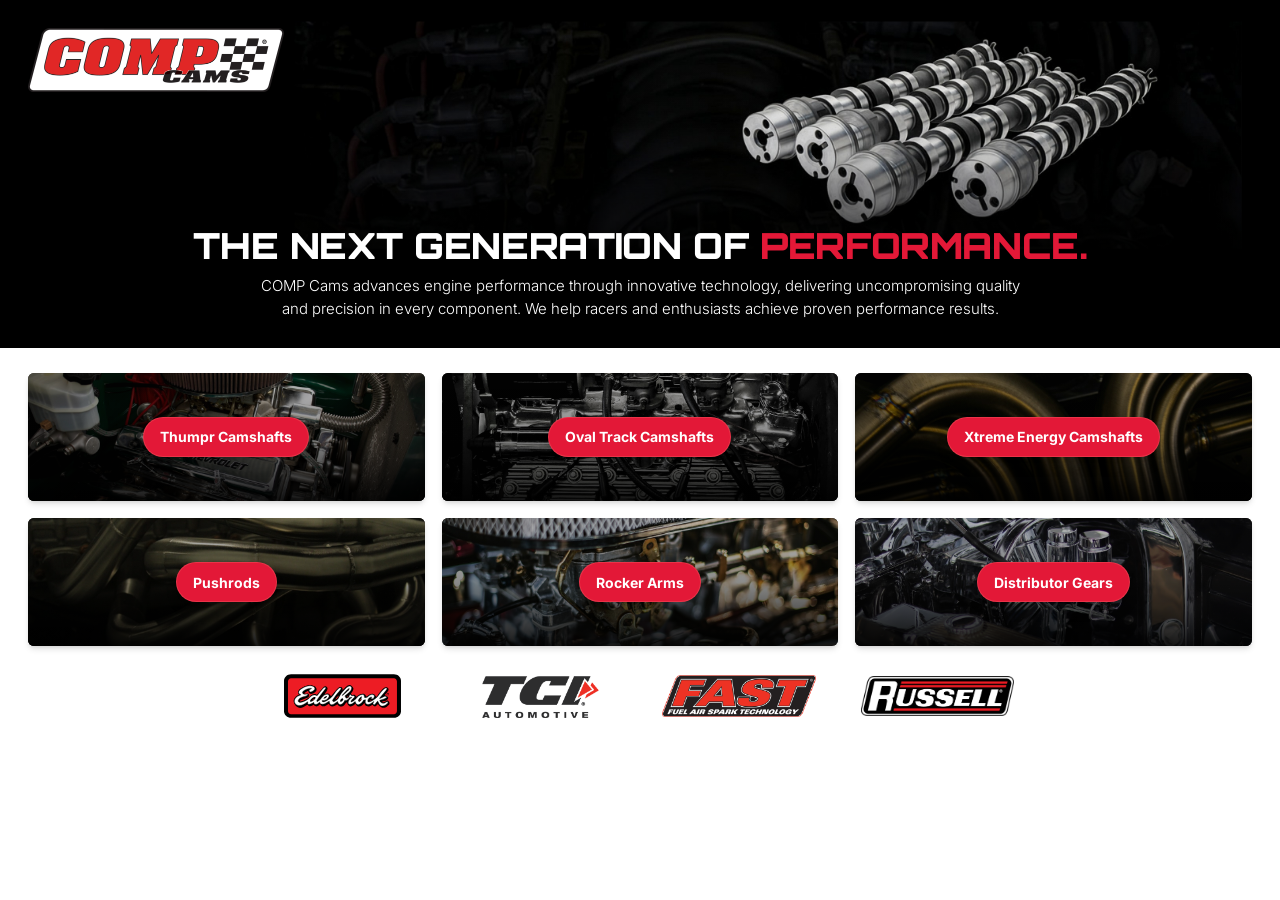
==== commit 3ce86a5d: "Publish Orbitron topper headlines" ====
--- a/comp-cams/index.html
+++ b/comp-cams/index.html
@@ -6,8 +6,8 @@
     <meta name="description" content="Private working preview of the COMP Cams vendor marketing topper." />
     <meta name="robots" content="noindex, nofollow, noarchive" />
     <title>COMP Cams Topper Working Preview</title>
-    <script type="module" crossorigin src="./assets/main-B0TKBBya.js"></script>
-    <link rel="stylesheet" crossorigin href="./assets/main-CsHjc9MM.css">
+    <script type="module" crossorigin src="./assets/main-BQnoBKz1.js"></script>
+    <link rel="stylesheet" crossorigin href="./assets/main-BRXevF9f.css">
   </head>
   <body>
     <div id="vendor-topper-root" class="vendor-topper-app"></div>
--- a/comp-cams/assets/main-BRXevF9f.css
+++ b/comp-cams/assets/main-BRXevF9f.css
@@ -0,0 +1 @@
+@import"https://fonts.googleapis.com/css2?family=Inter:wght@300;400;700;800;900&family=Orbitron:wght@700;800;900&display=swap";.vendor-topper-app *,.vendor-topper-app :before,.vendor-topper-app :after{--tw-border-spacing-x: 0;--tw-border-spacing-y: 0;--tw-translate-x: 0;--tw-translate-y: 0;--tw-rotate: 0;--tw-skew-x: 0;--tw-skew-y: 0;--tw-scale-x: 1;--tw-scale-y: 1;--tw-pan-x: ;--tw-pan-y: ;--tw-pinch-zoom: ;--tw-scroll-snap-strictness: proximity;--tw-gradient-from-position: ;--tw-gradient-via-position: ;--tw-gradient-to-position: ;--tw-ordinal: ;--tw-slashed-zero: ;--tw-numeric-figure: ;--tw-numeric-spacing: ;--tw-numeric-fraction: ;--tw-ring-inset: ;--tw-ring-offset-width: 0px;--tw-ring-offset-color: #fff;--tw-ring-color: rgb(59 130 246 / .5);--tw-ring-offset-shadow: 0 0 #0000;--tw-ring-shadow: 0 0 #0000;--tw-shadow: 0 0 #0000;--tw-shadow-colored: 0 0 #0000;--tw-blur: ;--tw-brightness: ;--tw-contrast: ;--tw-grayscale: ;--tw-hue-rotate: ;--tw-invert: ;--tw-saturate: ;--tw-sepia: ;--tw-drop-shadow: ;--tw-backdrop-blur: ;--tw-backdrop-brightness: ;--tw-backdrop-contrast: ;--tw-backdrop-grayscale: ;--tw-backdrop-hue-rotate: ;--tw-backdrop-invert: ;--tw-backdrop-opacity: ;--tw-backdrop-saturate: ;--tw-backdrop-sepia: ;--tw-contain-size: ;--tw-contain-layout: ;--tw-contain-paint: ;--tw-contain-style: }.vendor-topper-app ::backdrop{--tw-border-spacing-x: 0;--tw-border-spacing-y: 0;--tw-translate-x: 0;--tw-translate-y: 0;--tw-rotate: 0;--tw-skew-x: 0;--tw-skew-y: 0;--tw-scale-x: 1;--tw-scale-y: 1;--tw-pan-x: ;--tw-pan-y: ;--tw-pinch-zoom: ;--tw-scroll-snap-strictness: proximity;--tw-gradient-from-position: ;--tw-gradient-via-position: ;--tw-gradient-to-position: ;--tw-ordinal: ;--tw-slashed-zero: ;--tw-numeric-figure: ;--tw-numeric-spacing: ;--tw-numeric-fraction: ;--tw-ring-inset: ;--tw-ring-offset-width: 0px;--tw-ring-offset-color: #fff;--tw-ring-color: rgb(59 130 246 / .5);--tw-ring-offset-shadow: 0 0 #0000;--tw-ring-shadow: 0 0 #0000;--tw-shadow: 0 0 #0000;--tw-shadow-colored: 0 0 #0000;--tw-blur: ;--tw-brightness: ;--tw-contrast: ;--tw-grayscale: ;--tw-hue-rotate: ;--tw-invert: ;--tw-saturate: ;--tw-sepia: ;--tw-drop-shadow: ;--tw-backdrop-blur: ;--tw-backdrop-brightness: ;--tw-backdrop-contrast: ;--tw-backdrop-grayscale: ;--tw-backdrop-hue-rotate: ;--tw-backdrop-invert: ;--tw-backdrop-opacity: ;--tw-backdrop-saturate: ;--tw-backdrop-sepia: ;--tw-contain-size: ;--tw-contain-layout: ;--tw-contain-paint: ;--tw-contain-style: }.vendor-topper-app *,.vendor-topper-app :before,.vendor-topper-app :after{box-sizing:border-box;border-width:0;border-style:solid;border-color:#e5e7eb}.vendor-topper-app :before,.vendor-topper-app :after{--tw-content: ""}.vendor-topper-app html,.vendor-topper-app :host{line-height:1.5;-webkit-text-size-adjust:100%;-moz-tab-size:4;-o-tab-size:4;tab-size:4;font-family:ui-sans-serif,system-ui,sans-serif,"Apple Color Emoji","Segoe UI Emoji",Segoe UI Symbol,"Noto Color Emoji";font-feature-settings:normal;font-variation-settings:normal;-webkit-tap-highlight-color:transparent}.vendor-topper-app body{margin:0;line-height:inherit}.vendor-topper-app hr{height:0;color:inherit;border-top-width:1px}.vendor-topper-app abbr:where([title]){-webkit-text-decoration:underline dotted;text-decoration:underline dotted}.vendor-topper-app h1,.vendor-topper-app h2,.vendor-topper-app h3,.vendor-topper-app h4,.vendor-topper-app h5,.vendor-topper-app h6{font-size:inherit;font-weight:inherit}.vendor-topper-app a{color:inherit;text-decoration:inherit}.vendor-topper-app b,.vendor-topper-app strong{font-weight:bolder}.vendor-topper-app code,.vendor-topper-app kbd,.vendor-topper-app samp,.vendor-topper-app pre{font-family:ui-monospace,SFMono-Regular,Menlo,Monaco,Consolas,Liberation Mono,Courier New,monospace;font-feature-settings:normal;font-variation-settings:normal;font-size:1em}.vendor-topper-app small{font-size:80%}.vendor-topper-app sub,.vendor-topper-app sup{font-size:75%;line-height:0;position:relative;vertical-align:baseline}.vendor-topper-app sub{bottom:-.25em}.vendor-topper-app sup{top:-.5em}.vendor-topper-app table{text-indent:0;border-color:inherit;border-collapse:collapse}.vendor-topper-app button,.vendor-topper-app input,.vendor-topper-app optgroup,.vendor-topper-app select,.vendor-topper-app textarea{font-family:inherit;font-feature-settings:inherit;font-variation-settings:inherit;font-size:100%;font-weight:inherit;line-height:inherit;letter-spacing:inherit;color:inherit;margin:0;padding:0}.vendor-topper-app button,.vendor-topper-app select{text-transform:none}.vendor-topper-app button,.vendor-topper-app input:where([type=button]),.vendor-topper-app input:where([type=reset]),.vendor-topper-app input:where([type=submit]){-webkit-appearance:button;background-color:transparent;background-image:none}.vendor-topper-app :-moz-focusring{outline:auto}.vendor-topper-app :-moz-ui-invalid{box-shadow:none}.vendor-topper-app progress{vertical-align:baseline}.vendor-topper-app ::-webkit-inner-spin-button,.vendor-topper-app ::-webkit-outer-spin-button{height:auto}.vendor-topper-app [type=search]{-webkit-appearance:textfield;outline-offset:-2px}.vendor-topper-app ::-webkit-search-decoration{-webkit-appearance:none}.vendor-topper-app ::-webkit-file-upload-button{-webkit-appearance:button;font:inherit}.vendor-topper-app summary{display:list-item}.vendor-topper-app blockquote,.vendor-topper-app dl,.vendor-topper-app dd,.vendor-topper-app h1,.vendor-topper-app h2,.vendor-topper-app h3,.vendor-topper-app h4,.vendor-topper-app h5,.vendor-topper-app h6,.vendor-topper-app hr,.vendor-topper-app figure,.vendor-topper-app p,.vendor-topper-app pre{margin:0}.vendor-topper-app fieldset{margin:0;padding:0}.vendor-topper-app legend{padding:0}.vendor-topper-app ol,.vendor-topper-app ul,.vendor-topper-app menu{list-style:none;margin:0;padding:0}.vendor-topper-app dialog{padding:0}.vendor-topper-app textarea{resize:vertical}.vendor-topper-app input::-moz-placeholder,.vendor-topper-app textarea::-moz-placeholder{opacity:1;color:#9ca3af}.vendor-topper-app input::placeholder,.vendor-topper-app textarea::placeholder{opacity:1;color:#9ca3af}.vendor-topper-app button,.vendor-topper-app [role=button]{cursor:pointer}.vendor-topper-app :disabled{cursor:default}.vendor-topper-app img,.vendor-topper-app svg,.vendor-topper-app video,.vendor-topper-app canvas,.vendor-topper-app audio,.vendor-topper-app iframe,.vendor-topper-app embed,.vendor-topper-app object{display:block;vertical-align:middle}.vendor-topper-app img,.vendor-topper-app video{max-width:100%;height:auto}.vendor-topper-app [hidden]:where(:not([hidden=until-found])){display:none}.vendor-topper-app html{color-scheme:light}.vendor-topper-app body{margin:0;background:#fff}.vendor-topper-app .container{width:100%}@media(min-width:640px){.vendor-topper-app .container{max-width:640px}}@media(min-width:768px){.vendor-topper-app .container{max-width:768px}}@media(min-width:1024px){.vendor-topper-app .container{max-width:1024px}}@media(min-width:1280px){.vendor-topper-app .container{max-width:1280px}}@media(min-width:1536px){.vendor-topper-app .container{max-width:1536px}}.vendor-topper-app{width:100%;margin:0;padding:0;border:0}.vendor-topper-app .vendor-topper{--vendor-gutter: clamp(16px, 2.2cqi, 32px);--vendor-content-section-gap: clamp(28px, 2.25cqi, 36px);--vendor-card-copy-size: 14px;--vendor-hero-fade-color: var(--vendor-background, #fff);--vendor-hero-text-color: var(--vendor-text, #111);container-name:vendor-topper;container-type:inline-size;width:100%;overflow:hidden;background:var(--vendor-background, #fff);color:var(--vendor-text, #111);font-family:Inter,sans-serif;-webkit-font-smoothing:antialiased}.vendor-topper-app .vendor-topper ::-moz-selection{background:var(--vendor-accent);color:#fff}.vendor-topper-app .vendor-topper ::selection{background:var(--vendor-accent);color:#fff}.vendor-topper-app .vendor-hero__content{animation:vendor-hero-content-enter .85s cubic-bezier(.22,.61,.36,1) both}.vendor-topper-app .vendor-shop-content{width:100%;background:var(--vendor-background, #fff);animation:vendor-shop-content-enter .85s cubic-bezier(.22,.61,.36,1) both}@keyframes vendor-hero-content-enter{0%{opacity:0;transform:translateY(-25px)}to{opacity:1;transform:translateY(0)}}@keyframes vendor-shop-content-enter{0%{opacity:0;transform:translateY(25px)}to{opacity:1;transform:translateY(0)}}.vendor-topper-app .vendor-hero,.vendor-topper-app .vendor-hero__canvas{position:relative;width:100%;background:var(--vendor-hero-fade-color)}.vendor-topper-app .vendor-hero__canvas{min-height:clamp(348px,27cqi,350px);overflow:hidden}.vendor-topper-app .vendor-hero__media,.vendor-topper-app .vendor-hero__fade{position:absolute;inset:0 0 auto;height:clamp(280px,24cqi,350px)}.vendor-topper-app .vendor-hero__media{overflow:hidden}.vendor-topper-app .vendor-hero__media img{width:100%;height:100%;-o-object-fit:cover;object-fit:cover}.vendor-topper-app .vendor-hero__fade{z-index:1;pointer-events:none;background:linear-gradient(to top,var(--vendor-hero-fade-color) 0%,color-mix(in srgb,var(--vendor-hero-fade-color) 92%,transparent) 9%,color-mix(in srgb,var(--vendor-hero-fade-color) 15%,transparent) 52%,transparent 100%)}.vendor-topper-app .vendor-hero__content{position:relative;z-index:2;display:flex;width:min(100%,768px);min-height:inherit;flex-direction:column;align-items:flex-start;padding:var(--vendor-gutter)}.vendor-topper-app .vendor-hero__logo-frame{display:flex;width:var(--vendor-logo-width, clamp(130px, 15cqi, 220px));height:var(--vendor-logo-height, clamp(52px, 6.5cqi, 88px));align-items:flex-start;justify-content:flex-start}.vendor-topper-app .vendor-hero__logo{display:block;max-width:100%;max-height:100%;width:auto;height:auto;-o-object-fit:contain;object-fit:contain;-o-object-position:left top;object-position:left top;filter:drop-shadow(0 10px 8px rgb(0 0 0 / 20%));-webkit-user-select:none;-moz-user-select:none;user-select:none}.vendor-topper-app .vendor-hero__copy{width:100%;margin-top:clamp(44px,calc(112px - 5cqi),101.6px)}.vendor-topper-app .vendor-hero__title{max-width:18ch;margin:0 0 clamp(8px,.8cqi,12px);color:var(--vendor-hero-text-color);font-family:var(--vendor-display-font, inherit);font-size:clamp(25.6px,calc(21.6px + 1.25cqi),34.8px);font-weight:900;letter-spacing:-.01em;line-height:.95;text-transform:uppercase;text-wrap:balance}.vendor-topper-app .vendor-hero__title-accent{color:var(--vendor-accent)}.vendor-topper-app .vendor-hero__paragraph{max-width:768px;margin:12px auto 0;color:var(--vendor-hero-text-color);font-size:15px;font-weight:300;line-height:1.5;text-wrap:balance}.vendor-topper-app .vendor-hero--centered-copy .vendor-hero__content{width:100%}.vendor-topper-app .vendor-hero--centered-copy .vendor-hero__copy{max-width:832px;align-self:center;text-align:center}.vendor-topper-app .vendor-hero--centered-copy .vendor-hero__title{max-width:none}.vendor-topper-app .vendor-categories{width:100%;padding:calc(clamp(32px,3cqi,48px) + var(--vendor-hero-to-cards-gap-adjustment, 0px)) var(--vendor-gutter) 0;background:#fff}.vendor-topper-app .vendor-categories__grid{display:grid;grid-template-columns:minmax(0,1fr);gap:clamp(12px,1.35cqi,20px);width:100%}.vendor-topper-app .vendor-category-card{position:relative;display:flex;height:90px;min-width:0;align-items:center;justify-content:center;overflow:hidden;border-radius:6px;background:#1c1917;box-shadow:0 4px 6px -1px #0000001f,0 2px 4px -2px #0000001f;text-align:center;transition:box-shadow .3s ease,transform .3s ease}.vendor-topper-app .vendor-category-card>img{position:absolute;top:0;right:0;bottom:0;left:0;width:100%;height:100%;-o-object-fit:cover;object-fit:cover;opacity:.9}.vendor-topper-app .vendor-category-card__overlay{position:absolute;top:0;right:0;bottom:0;left:0;background:linear-gradient(to top,#000000e5,#0006,#0003);transition:background .3s ease}.vendor-topper-app .vendor-category-card__label-wrap{position:relative;z-index:1;display:flex;width:100%;align-items:center;justify-content:center;padding:10px}.vendor-topper-app .vendor-category-card__label{display:inline-flex;min-height:40px;max-width:100%;align-items:center;justify-content:center;padding:8px clamp(14.4px,1.4cqi,16px);border:1px solid rgb(248 113 113 / 30%);border-radius:9999px;background:var(--vendor-accent);box-shadow:0 10px 15px -3px #0000001a,0 4px 6px -4px #0000001a;color:#fff;font-size:var(--vendor-card-copy-size);font-weight:700;line-height:1.25;text-align:center;transition:background-color .3s ease}.vendor-topper-app .vendor-category-card__accent{position:absolute;inset:auto 0 0;height:4px;transform:scaleX(0);transform-origin:left;background:var(--vendor-accent);transition:transform .3s ease}.vendor-topper-app .vendor-category-card:hover{box-shadow:0 20px 25px -5px #00000024,0 8px 10px -6px #00000024;transform:translateY(-4px)}.vendor-topper-app .vendor-category-card:hover .vendor-category-card__label{background:var(--vendor-accent-hover)}.vendor-topper-app .vendor-category-card:hover .vendor-category-card__accent{transform:scaleX(1)}.vendor-topper-app .vendor-category-card:focus-visible{outline:4px solid var(--vendor-accent);outline-offset:2px}.vendor-topper-app .vendor-secondary-links{width:100%;padding:var(--vendor-content-section-gap) var(--vendor-gutter) 0;background:#fff}.vendor-topper-app .vendor-secondary-links__grid{display:grid;grid-template-columns:minmax(0,1fr);gap:clamp(10px,1cqi,14px);width:100%}.vendor-topper-app .vendor-secondary-link{display:flex;min-width:0;min-height:60px;align-items:center;gap:12px;padding:6px 8px 6px 14px;border:1px solid #d9d9d9;border-radius:4px;background:#fff;color:#2f2f2f;text-decoration:none;transition:border-color .18s ease,background-color .18s ease}.vendor-topper-app .vendor-secondary-link__title{min-width:0;font-size:var(--vendor-card-copy-size);font-weight:700;line-height:1.25}.vendor-topper-app .vendor-secondary-link__image{flex:0 0 auto;width:80px;height:48px;margin-left:auto;-o-object-fit:contain;object-fit:contain}.vendor-topper-app .vendor-secondary-link:hover{border-color:#b7b7b7;background:#fafafa}.vendor-topper-app .vendor-secondary-link:focus-visible{outline:3px solid var(--vendor-accent);outline-offset:2px}.vendor-topper-app .vendor-partners{width:100%;padding:var(--vendor-content-section-gap) var(--vendor-gutter) clamp(32px,3cqi,40px);background:#fff}.vendor-topper-app .vendor-partners__rail{display:grid;grid-template-columns:repeat(6,minmax(0,1fr));max-width:1152px;align-items:center;gap:24px 16px;margin:0;padding:0;list-style:none}.vendor-topper-app .vendor-partners__rail::-webkit-scrollbar{display:none}.vendor-topper-app .vendor-partners__item{display:flex;grid-column:span 2;width:100%;height:clamp(32px,4cqi,44px);align-items:center;justify-content:center}.vendor-topper-app .vendor-partners__link{display:flex;width:100%;height:100%;align-items:center;justify-content:center;color:inherit;text-decoration:none}.vendor-topper-app .vendor-partners__link:focus-visible{border-radius:4px;outline:3px solid var(--vendor-accent);outline-offset:4px}.vendor-topper-app .vendor-partners__item:nth-last-child(2):nth-child(3n+1){grid-column:2 / span 2}.vendor-topper-app .vendor-partners__item:last-child:nth-child(3n+1){grid-column:3 / span 2}.vendor-topper-app .vendor-partners__item img{display:block;max-width:100%;max-height:100%;width:auto;height:auto;-o-object-fit:contain;object-fit:contain;transition:transform .3s ease;-webkit-user-select:none;-moz-user-select:none;user-select:none}.vendor-topper-app .vendor-partners__link:hover img{transform:scale(1.05)}@container vendor-topper (max-width: 47.999rem){.vendor-topper-app .vendor-hero__media img{transform:translate(var(--vendor-mobile-hero-image-offset-x, 0),var(--vendor-mobile-hero-image-offset-y, 0)) scale(var(--vendor-mobile-hero-image-scale, 1))}.vendor-topper-app .vendor-hero__copy{margin-top:clamp(52px,calc(120px - 5cqi),109.6px)}.vendor-topper-app .vendor-hero__title{font-size:clamp(28.16px,calc(23.76px + 1.375cqi),38.28px)}.vendor-topper-app .vendor-categories{padding-top:calc(10px + var(--vendor-hero-to-cards-gap-adjustment, 0px))}}@container vendor-topper (max-width: 57.999rem){.vendor-topper-app .vendor-hero--centered-copy .vendor-hero__copy{text-align:left}}@container vendor-topper (min-width: 32rem){.vendor-topper-app .vendor-hero__content{padding-bottom:12px}.vendor-topper-app .vendor-hero__copy{margin-top:auto}.vendor-topper-app .vendor-categories{padding-top:calc(24px + var(--vendor-hero-to-cards-gap-adjustment, 0px))}.vendor-topper-app .vendor-categories__grid{grid-template-columns:repeat(2,minmax(0,1fr))}.vendor-topper-app .vendor-category-card{height:clamp(112px,14cqi,144px)}.vendor-topper-app .vendor-secondary-links__grid{grid-template-columns:repeat(2,minmax(0,1fr))}.vendor-topper-app .vendor-partners__rail{display:grid;grid-template-columns:repeat(5,minmax(0,1fr));width:90%;max-width:none;gap:clamp(12px,1.5cqi,24px);margin-inline:auto;padding-inline:0;overflow:visible}.vendor-topper-app .vendor-partners__item{grid-column:auto;width:100%;height:clamp(48px,6cqi,56px);min-width:0}.vendor-topper-app .vendor-partners__item:nth-last-child(2):nth-child(3n+1),.vendor-topper-app .vendor-partners__item:last-child:nth-child(3n+1){grid-column:auto}.vendor-topper-app .vendor-partners__item img{width:100%;height:100%}}@container vendor-topper (min-width: 58rem){.vendor-topper-app .vendor-hero__media img{transform:translate(var(--vendor-desktop-hero-image-offset-x, 0),var(--vendor-desktop-hero-image-offset-y, 0)) scale(var(--vendor-desktop-hero-image-scale, 1))}.vendor-topper-app .vendor-categories__grid{grid-template-columns:repeat(3,minmax(0,1fr))}.vendor-topper-app .vendor-category-card{height:clamp(120px,10cqi,144px)}.vendor-topper-app .vendor-hero--centered-copy .vendor-hero__copy{width:100%;max-width:none}.vendor-topper-app .vendor-hero--centered-copy .vendor-hero__title{font-size:clamp(36px,2.8cqi,38px)}.vendor-topper-app .vendor-hero--centered-copy .vendor-hero__paragraph{width:min(var(--vendor-desktop-copy-measure, 87ch),calc(100% - 32px));max-width:none;text-wrap:pretty}.vendor-topper-app .vendor-partners__rail{display:flex;width:auto;max-width:1152px;justify-content:center;gap:clamp(24px,3.5cqi,64px)}.vendor-topper-app .vendor-partners__item{flex:0 0 auto;width:clamp(130px,12cqi,176px);height:clamp(32px,4cqi,44px)}.vendor-topper-app .vendor-partners__item img{width:auto;height:auto}}@container vendor-topper (min-width: 75rem){.vendor-topper-app .vendor-secondary-links__grid{grid-template-columns:repeat(4,minmax(0,1fr))}}@container vendor-topper (min-width: 32rem) and (max-width: 57.999rem){.vendor-topper-app .vendor-categories{padding-top:calc(16px + var(--vendor-hero-to-cards-gap-adjustment, 0px))}.vendor-topper-app .vendor-hero:not(.vendor-hero--logo-only) .vendor-hero__canvas,.vendor-topper-app .vendor-hero:not(.vendor-hero--logo-only) .vendor-hero__content{min-height:0}.vendor-topper-app .vendor-hero:not(.vendor-hero--logo-only) .vendor-hero__copy{margin-top:104px}.vendor-topper-app .vendor-hero--centered-copy .vendor-hero__copy,.vendor-topper-app .vendor-hero--centered-copy .vendor-hero__paragraph{width:100%;max-width:none}.vendor-topper-app .vendor-hero--centered-copy .vendor-hero__paragraph{width:min(100%,var(--vendor-tablet-copy-measure, 588px));margin-inline:0 auto;text-wrap:pretty}.vendor-topper-app .vendor-hero--centered-copy .vendor-hero__title{width:min(100%,var(--vendor-tablet-title-measure, 370px));margin-inline:0 auto}}@container vendor-topper (min-width: 32rem) and (max-width: 47.999rem){.vendor-topper-app .vendor-hero--centered-copy .vendor-hero__title{text-wrap:pretty}}@container vendor-topper (min-width: 58rem){.vendor-topper-app .vendor-hero__copy{transform:translateY(var(--vendor-desktop-hero-copy-offset, 0))}.vendor-topper-app .vendor-categories{padding-top:calc(17px + var(--vendor-hero-to-cards-gap-adjustment, 0px))}.vendor-topper-app .vendor-secondary-links,.vendor-topper-app .vendor-partners{padding-top:28px}}@container vendor-topper (min-width: 100.0625rem){.vendor-topper-app .vendor-categories__grid{grid-template-columns:repeat(6,minmax(0,1fr))}.vendor-topper-app .vendor-category-card{height:126px}}@media(hover:none){.vendor-topper-app .vendor-category-card:hover{box-shadow:0 4px 6px -1px #0000001f,0 2px 4px -2px #0000001f;transform:none}.vendor-topper-app .vendor-category-card:hover .vendor-category-card__accent{transform:scaleX(0)}}@media(prefers-reduced-motion:reduce){.vendor-topper-app .vendor-hero__content,.vendor-topper-app .vendor-shop-content{animation:none}.vendor-topper-app .vendor-category-card,.vendor-topper-app .vendor-category-card__overlay,.vendor-topper-app .vendor-category-card__label,.vendor-topper-app .vendor-category-card__accent,.vendor-topper-app .vendor-partners__item img{transition:none}}body:has(>.vendor-topper-app){margin:0;padding:0}
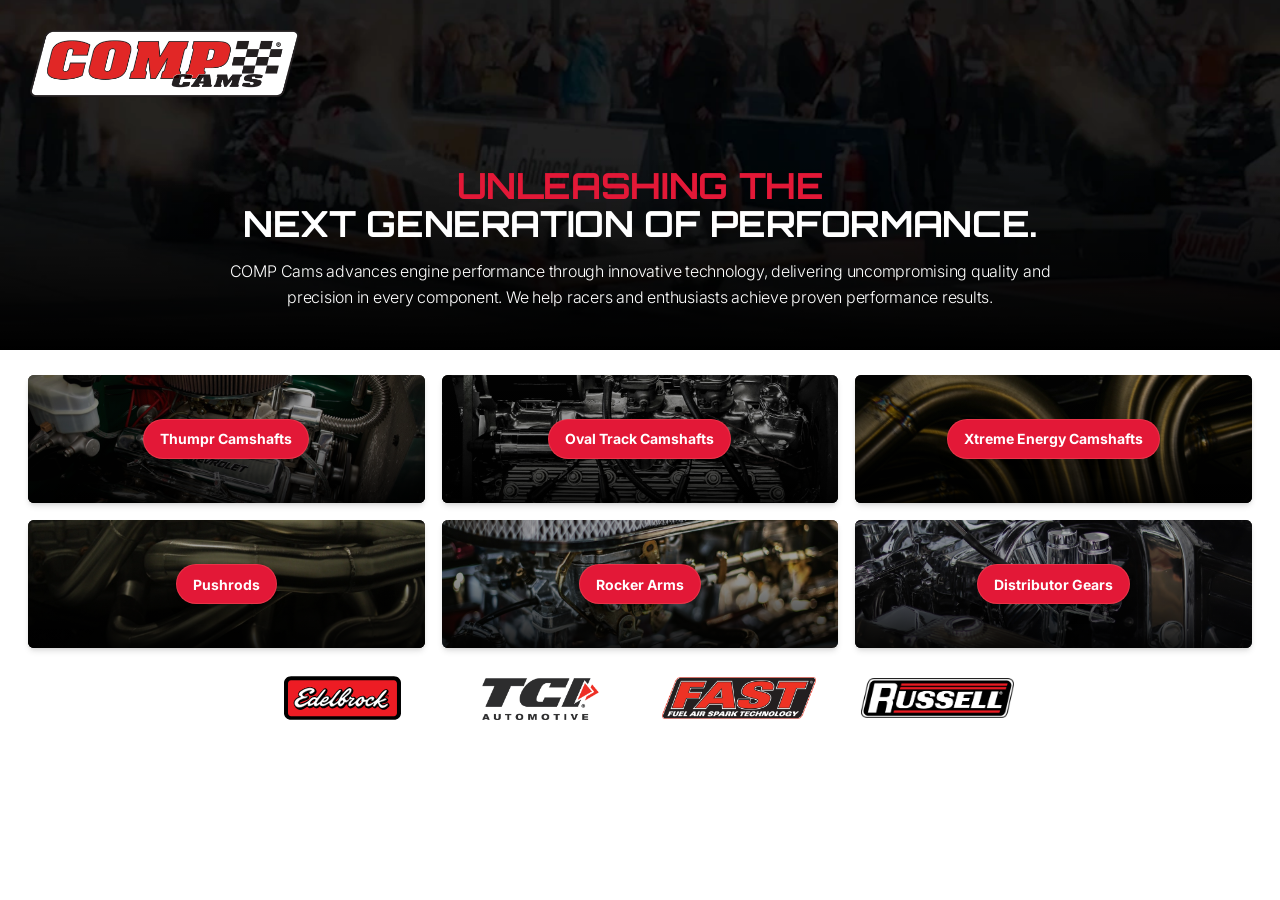
==== commit 25185ad1: "Publish latest COMP Cams topper" ====
--- a/comp-cams/index.html
+++ b/comp-cams/index.html
@@ -6,8 +6,8 @@
     <meta name="description" content="Private working preview of the COMP Cams vendor marketing topper." />
     <meta name="robots" content="noindex, nofollow, noarchive" />
     <title>COMP Cams Topper Working Preview</title>
-    <script type="module" crossorigin src="./assets/main-BQnoBKz1.js"></script>
-    <link rel="stylesheet" crossorigin href="./assets/main-BRXevF9f.css">
+    <script type="module" crossorigin src="./assets/main-BMtoDOAd.js"></script>
+    <link rel="stylesheet" crossorigin href="./assets/main-BJsKbjhV.css">
   </head>
   <body>
     <div id="vendor-topper-root" class="vendor-topper-app"></div>
--- a/comp-cams/assets/main-BJsKbjhV.css
+++ b/comp-cams/assets/main-BJsKbjhV.css
@@ -0,0 +1 @@
+@import"https://fonts.googleapis.com/css2?family=Inter:wght@300;400;700;800;900&family=Orbitron:wght@700;800;900&display=swap";.vendor-topper-app .vendor-theme--comp-cams .vendor-hero,.vendor-topper-app .vendor-theme--comp-cams .vendor-hero__canvas{height:350px;min-height:350px;background:#000}.vendor-topper-app .vendor-theme--comp-cams .vendor-hero__media{height:208px;background:#000}.vendor-topper-app .vendor-theme--comp-cams .vendor-hero__media img{position:absolute;top:-58px;left:0;width:712px;max-width:none;height:266px;-o-object-fit:cover;object-fit:cover;-o-object-position:center center;object-position:center center;transform:none}.vendor-topper-app .vendor-theme--comp-cams .vendor-hero__fade{top:155px;height:53px;background:linear-gradient(to bottom,transparent,#000)}.vendor-topper-app .vendor-theme--comp-cams .vendor-hero__content{box-sizing:border-box;width:100%;height:350px;min-height:350px;justify-content:space-between;padding:25px}.vendor-topper-app .vendor-theme--comp-cams .vendor-hero__logo-frame{flex:0 0 auto;width:160px;height:40px}.vendor-topper-app .vendor-theme--comp-cams .vendor-hero__logo{filter:none}.vendor-topper-app .vendor-theme--comp-cams .vendor-hero__copy,.vendor-topper-app .vendor-theme--comp-cams .vendor-hero.vendor-hero--centered-copy .vendor-hero__copy{display:flex;width:100%;max-width:none;flex-direction:column;gap:10px;align-self:auto;margin:0;color:#fff;text-align:left;transform:none}.vendor-topper-app .vendor-theme--comp-cams .vendor-hero__title{width:100%;max-width:none;margin:0;color:#fff;font-size:26px;font-weight:700;letter-spacing:-.26px;line-height:29px;text-wrap:wrap}.vendor-topper-app .vendor-theme--comp-cams .vendor-hero__title-accent{display:block}.vendor-topper-app .vendor-theme--comp-cams .vendor-hero__paragraph{width:100%;height:123px;max-width:none;margin:0;color:#fff;font-size:16px;font-weight:300;letter-spacing:-.24px;line-height:26px;text-wrap:pretty}@container vendor-topper (max-width: 22.499rem){.vendor-topper-app .vendor-theme--comp-cams .vendor-hero,.vendor-topper-app .vendor-theme--comp-cams .vendor-hero__canvas,.vendor-topper-app .vendor-theme--comp-cams .vendor-hero__content{height:400px;min-height:400px}.vendor-topper-app .vendor-theme--comp-cams .vendor-hero__title{font-size:23px;line-height:26px}.vendor-topper-app .vendor-theme--comp-cams .vendor-hero__paragraph{font-size:15px;line-height:23px}}@container vendor-topper (min-width: 32rem) and (max-width: 57.999rem){.vendor-topper-app .vendor-theme--comp-cams .vendor-hero__media{height:350px}.vendor-topper-app .vendor-theme--comp-cams .vendor-hero__media img{top:auto;bottom:-1px;width:1164px;height:434px}.vendor-topper-app .vendor-theme--comp-cams .vendor-hero__fade{top:155px;bottom:0;height:195px}.vendor-topper-app .vendor-theme--comp-cams .vendor-hero__content{padding:25px 25px 35px}.vendor-topper-app .vendor-theme--comp-cams .vendor-hero__logo-frame{width:156.608px;height:39px}.vendor-topper-app .vendor-theme--comp-cams .vendor-hero__copy,.vendor-topper-app .vendor-theme--comp-cams .vendor-hero.vendor-hero--centered-copy .vendor-hero__copy{width:558px;gap:15px}.vendor-topper-app .vendor-theme--comp-cams .vendor-hero__title{width:558px;font-size:34px;letter-spacing:-.34px;line-height:36px}.vendor-topper-app .vendor-theme--comp-cams .vendor-hero.vendor-hero--centered-copy .vendor-hero__paragraph{width:584px;height:78px;max-width:none;line-height:26px}}@container vendor-topper (min-width: 58rem){.vendor-topper-app .vendor-theme--comp-cams .vendor-hero__media{height:350px}.vendor-topper-app .vendor-theme--comp-cams .vendor-hero__media img{top:-143px;left:0;width:100%;height:536px}.vendor-topper-app .vendor-theme--comp-cams .vendor-hero__fade{top:155px;bottom:0;height:195px}.vendor-topper-app .vendor-theme--comp-cams .vendor-hero__content{align-items:center;padding:30px 30px 40px}.vendor-topper-app .vendor-theme--comp-cams .vendor-hero__logo-frame{width:100%;height:67px}.vendor-topper-app .vendor-theme--comp-cams .vendor-hero__logo{width:270px;height:67px}.vendor-topper-app .vendor-theme--comp-cams .vendor-hero__copy,.vendor-topper-app .vendor-theme--comp-cams .vendor-hero.vendor-hero--centered-copy .vendor-hero__copy{width:840px;gap:15px;align-items:center;text-align:center}.vendor-topper-app .vendor-theme--comp-cams .vendor-hero.vendor-hero--centered-copy .vendor-hero__title{width:auto;font-size:36px;letter-spacing:-.36px;line-height:38px;white-space:nowrap}.vendor-topper-app .vendor-theme--comp-cams .vendor-hero.vendor-hero--centered-copy .vendor-hero__paragraph{width:840px;height:52px;max-width:none;line-height:26px}}.vendor-topper-app *,.vendor-topper-app :before,.vendor-topper-app :after{--tw-border-spacing-x: 0;--tw-border-spacing-y: 0;--tw-translate-x: 0;--tw-translate-y: 0;--tw-rotate: 0;--tw-skew-x: 0;--tw-skew-y: 0;--tw-scale-x: 1;--tw-scale-y: 1;--tw-pan-x: ;--tw-pan-y: ;--tw-pinch-zoom: ;--tw-scroll-snap-strictness: proximity;--tw-gradient-from-position: ;--tw-gradient-via-position: ;--tw-gradient-to-position: ;--tw-ordinal: ;--tw-slashed-zero: ;--tw-numeric-figure: ;--tw-numeric-spacing: ;--tw-numeric-fraction: ;--tw-ring-inset: ;--tw-ring-offset-width: 0px;--tw-ring-offset-color: #fff;--tw-ring-color: rgb(59 130 246 / .5);--tw-ring-offset-shadow: 0 0 #0000;--tw-ring-shadow: 0 0 #0000;--tw-shadow: 0 0 #0000;--tw-shadow-colored: 0 0 #0000;--tw-blur: ;--tw-brightness: ;--tw-contrast: ;--tw-grayscale: ;--tw-hue-rotate: ;--tw-invert: ;--tw-saturate: ;--tw-sepia: ;--tw-drop-shadow: ;--tw-backdrop-blur: ;--tw-backdrop-brightness: ;--tw-backdrop-contrast: ;--tw-backdrop-grayscale: ;--tw-backdrop-hue-rotate: ;--tw-backdrop-invert: ;--tw-backdrop-opacity: ;--tw-backdrop-saturate: ;--tw-backdrop-sepia: ;--tw-contain-size: ;--tw-contain-layout: ;--tw-contain-paint: ;--tw-contain-style: }.vendor-topper-app ::backdrop{--tw-border-spacing-x: 0;--tw-border-spacing-y: 0;--tw-translate-x: 0;--tw-translate-y: 0;--tw-rotate: 0;--tw-skew-x: 0;--tw-skew-y: 0;--tw-scale-x: 1;--tw-scale-y: 1;--tw-pan-x: ;--tw-pan-y: ;--tw-pinch-zoom: ;--tw-scroll-snap-strictness: proximity;--tw-gradient-from-position: ;--tw-gradient-via-position: ;--tw-gradient-to-position: ;--tw-ordinal: ;--tw-slashed-zero: ;--tw-numeric-figure: ;--tw-numeric-spacing: ;--tw-numeric-fraction: ;--tw-ring-inset: ;--tw-ring-offset-width: 0px;--tw-ring-offset-color: #fff;--tw-ring-color: rgb(59 130 246 / .5);--tw-ring-offset-shadow: 0 0 #0000;--tw-ring-shadow: 0 0 #0000;--tw-shadow: 0 0 #0000;--tw-shadow-colored: 0 0 #0000;--tw-blur: ;--tw-brightness: ;--tw-contrast: ;--tw-grayscale: ;--tw-hue-rotate: ;--tw-invert: ;--tw-saturate: ;--tw-sepia: ;--tw-drop-shadow: ;--tw-backdrop-blur: ;--tw-backdrop-brightness: ;--tw-backdrop-contrast: ;--tw-backdrop-grayscale: ;--tw-backdrop-hue-rotate: ;--tw-backdrop-invert: ;--tw-backdrop-opacity: ;--tw-backdrop-saturate: ;--tw-backdrop-sepia: ;--tw-contain-size: ;--tw-contain-layout: ;--tw-contain-paint: ;--tw-contain-style: }.vendor-topper-app *,.vendor-topper-app :before,.vendor-topper-app :after{box-sizing:border-box;border-width:0;border-style:solid;border-color:#e5e7eb}.vendor-topper-app :before,.vendor-topper-app :after{--tw-content: ""}.vendor-topper-app html,.vendor-topper-app :host{line-height:1.5;-webkit-text-size-adjust:100%;-moz-tab-size:4;-o-tab-size:4;tab-size:4;font-family:ui-sans-serif,system-ui,sans-serif,"Apple Color Emoji","Segoe UI Emoji",Segoe UI Symbol,"Noto Color Emoji";font-feature-settings:normal;font-variation-settings:normal;-webkit-tap-highlight-color:transparent}.vendor-topper-app body{margin:0;line-height:inherit}.vendor-topper-app hr{height:0;color:inherit;border-top-width:1px}.vendor-topper-app abbr:where([title]){-webkit-text-decoration:underline dotted;text-decoration:underline dotted}.vendor-topper-app h1,.vendor-topper-app h2,.vendor-topper-app h3,.vendor-topper-app h4,.vendor-topper-app h5,.vendor-topper-app h6{font-size:inherit;font-weight:inherit}.vendor-topper-app a{color:inherit;text-decoration:inherit}.vendor-topper-app b,.vendor-topper-app strong{font-weight:bolder}.vendor-topper-app code,.vendor-topper-app kbd,.vendor-topper-app samp,.vendor-topper-app pre{font-family:ui-monospace,SFMono-Regular,Menlo,Monaco,Consolas,Liberation Mono,Courier New,monospace;font-feature-settings:normal;font-variation-settings:normal;font-size:1em}.vendor-topper-app small{font-size:80%}.vendor-topper-app sub,.vendor-topper-app sup{font-size:75%;line-height:0;position:relative;vertical-align:baseline}.vendor-topper-app sub{bottom:-.25em}.vendor-topper-app sup{top:-.5em}.vendor-topper-app table{text-indent:0;border-color:inherit;border-collapse:collapse}.vendor-topper-app button,.vendor-topper-app input,.vendor-topper-app optgroup,.vendor-topper-app select,.vendor-topper-app textarea{font-family:inherit;font-feature-settings:inherit;font-variation-settings:inherit;font-size:100%;font-weight:inherit;line-height:inherit;letter-spacing:inherit;color:inherit;margin:0;padding:0}.vendor-topper-app button,.vendor-topper-app select{text-transform:none}.vendor-topper-app button,.vendor-topper-app input:where([type=button]),.vendor-topper-app input:where([type=reset]),.vendor-topper-app input:where([type=submit]){-webkit-appearance:button;background-color:transparent;background-image:none}.vendor-topper-app :-moz-focusring{outline:auto}.vendor-topper-app :-moz-ui-invalid{box-shadow:none}.vendor-topper-app progress{vertical-align:baseline}.vendor-topper-app ::-webkit-inner-spin-button,.vendor-topper-app ::-webkit-outer-spin-button{height:auto}.vendor-topper-app [type=search]{-webkit-appearance:textfield;outline-offset:-2px}.vendor-topper-app ::-webkit-search-decoration{-webkit-appearance:none}.vendor-topper-app ::-webkit-file-upload-button{-webkit-appearance:button;font:inherit}.vendor-topper-app summary{display:list-item}.vendor-topper-app blockquote,.vendor-topper-app dl,.vendor-topper-app dd,.vendor-topper-app h1,.vendor-topper-app h2,.vendor-topper-app h3,.vendor-topper-app h4,.vendor-topper-app h5,.vendor-topper-app h6,.vendor-topper-app hr,.vendor-topper-app figure,.vendor-topper-app p,.vendor-topper-app pre{margin:0}.vendor-topper-app fieldset{margin:0;padding:0}.vendor-topper-app legend{padding:0}.vendor-topper-app ol,.vendor-topper-app ul,.vendor-topper-app menu{list-style:none;margin:0;padding:0}.vendor-topper-app dialog{padding:0}.vendor-topper-app textarea{resize:vertical}.vendor-topper-app input::-moz-placeholder,.vendor-topper-app textarea::-moz-placeholder{opacity:1;color:#9ca3af}.vendor-topper-app input::placeholder,.vendor-topper-app textarea::placeholder{opacity:1;color:#9ca3af}.vendor-topper-app button,.vendor-topper-app [role=button]{cursor:pointer}.vendor-topper-app :disabled{cursor:default}.vendor-topper-app img,.vendor-topper-app svg,.vendor-topper-app video,.vendor-topper-app canvas,.vendor-topper-app audio,.vendor-topper-app iframe,.vendor-topper-app embed,.vendor-topper-app object{display:block;vertical-align:middle}.vendor-topper-app img,.vendor-topper-app video{max-width:100%;height:auto}.vendor-topper-app [hidden]:where(:not([hidden=until-found])){display:none}.vendor-topper-app html{color-scheme:light}.vendor-topper-app body{margin:0;background:#fff}.vendor-topper-app .container{width:100%}@media(min-width:640px){.vendor-topper-app .container{max-width:640px}}@media(min-width:768px){.vendor-topper-app .container{max-width:768px}}@media(min-width:1024px){.vendor-topper-app .container{max-width:1024px}}@media(min-width:1280px){.vendor-topper-app .container{max-width:1280px}}@media(min-width:1536px){.vendor-topper-app .container{max-width:1536px}}.vendor-topper-app{width:100%;margin:0;padding:0;border:0}.vendor-topper-app .vendor-topper{--vendor-gutter: clamp(16px, 2.2cqi, 32px);--vendor-content-section-gap: clamp(28px, 2.25cqi, 36px);--vendor-card-copy-size: 14px;--vendor-hero-fade-color: var(--vendor-background, #fff);--vendor-hero-text-color: var(--vendor-text, #111);container-name:vendor-topper;container-type:inline-size;width:100%;overflow:hidden;background:var(--vendor-background, #fff);color:var(--vendor-text, #111);font-family:Inter,sans-serif;-webkit-font-smoothing:antialiased}.vendor-topper-app .vendor-topper ::-moz-selection{background:var(--vendor-accent);color:#fff}.vendor-topper-app .vendor-topper ::selection{background:var(--vendor-accent);color:#fff}.vendor-topper-app .vendor-hero__content{animation:vendor-hero-content-enter .85s cubic-bezier(.22,.61,.36,1) both}.vendor-topper-app .vendor-shop-content{width:100%;background:var(--vendor-background, #fff);animation:vendor-shop-content-enter .85s cubic-bezier(.22,.61,.36,1) both}@keyframes vendor-hero-content-enter{0%{opacity:0;transform:translateY(-25px)}to{opacity:1;transform:translateY(0)}}@keyframes vendor-shop-content-enter{0%{opacity:0;transform:translateY(25px)}to{opacity:1;transform:translateY(0)}}.vendor-topper-app .vendor-hero,.vendor-topper-app .vendor-hero__canvas{position:relative;width:100%;background:var(--vendor-hero-fade-color)}.vendor-topper-app .vendor-hero__canvas{min-height:clamp(348px,27cqi,350px);overflow:hidden}.vendor-topper-app .vendor-hero__media,.vendor-topper-app .vendor-hero__fade{position:absolute;inset:0 0 auto;height:clamp(280px,24cqi,350px)}.vendor-topper-app .vendor-hero__media{overflow:hidden}.vendor-topper-app .vendor-hero__media img{width:100%;height:100%;-o-object-fit:cover;object-fit:cover}.vendor-topper-app .vendor-hero__fade{z-index:1;pointer-events:none;background:linear-gradient(to top,var(--vendor-hero-fade-color) 0%,color-mix(in srgb,var(--vendor-hero-fade-color) 92%,transparent) 9%,color-mix(in srgb,var(--vendor-hero-fade-color) 15%,transparent) 52%,transparent 100%)}.vendor-topper-app .vendor-hero__content{position:relative;z-index:2;display:flex;width:min(100%,768px);min-height:inherit;flex-direction:column;align-items:flex-start;padding:var(--vendor-gutter)}.vendor-topper-app .vendor-hero__logo-frame{display:flex;width:var(--vendor-logo-width, clamp(130px, 15cqi, 220px));height:var(--vendor-logo-height, clamp(52px, 6.5cqi, 88px));align-items:flex-start;justify-content:flex-start}.vendor-topper-app .vendor-hero__logo{display:block;max-width:100%;max-height:100%;width:auto;height:auto;-o-object-fit:contain;object-fit:contain;-o-object-position:left top;object-position:left top;filter:drop-shadow(0 10px 8px rgb(0 0 0 / 20%));-webkit-user-select:none;-moz-user-select:none;user-select:none}.vendor-topper-app .vendor-hero__copy{width:100%;margin-top:clamp(44px,calc(112px - 5cqi),101.6px)}.vendor-topper-app .vendor-hero__title{max-width:18ch;margin:0 0 clamp(8px,.8cqi,12px);color:var(--vendor-hero-text-color);font-family:var(--vendor-display-font, inherit);font-size:clamp(25.6px,calc(21.6px + 1.25cqi),34.8px);font-weight:900;letter-spacing:-.01em;line-height:.95;text-transform:uppercase;text-wrap:balance}.vendor-topper-app .vendor-hero__title-accent{color:var(--vendor-accent)}.vendor-topper-app .vendor-hero__paragraph{max-width:768px;margin:12px auto 0;color:var(--vendor-hero-text-color);font-size:15px;font-weight:300;line-height:1.5;text-wrap:balance}.vendor-topper-app .vendor-hero--centered-copy .vendor-hero__content{width:100%}.vendor-topper-app .vendor-hero--centered-copy .vendor-hero__copy{max-width:832px;align-self:center;text-align:center}.vendor-topper-app .vendor-hero--centered-copy .vendor-hero__title{max-width:none}.vendor-topper-app .vendor-categories{width:100%;padding:calc(clamp(32px,3cqi,48px) + var(--vendor-hero-to-cards-gap-adjustment, 0px)) var(--vendor-gutter) 0;background:#fff}.vendor-topper-app .vendor-categories__grid{display:grid;grid-template-columns:minmax(0,1fr);gap:clamp(12px,1.35cqi,20px);width:100%}.vendor-topper-app .vendor-category-card{position:relative;display:flex;height:90px;min-width:0;align-items:center;justify-content:center;overflow:hidden;border-radius:6px;background:#1c1917;box-shadow:0 4px 6px -1px #0000001f,0 2px 4px -2px #0000001f;text-align:center;transition:box-shadow .3s ease,transform .3s ease}.vendor-topper-app .vendor-category-card>img{position:absolute;top:0;right:0;bottom:0;left:0;width:100%;height:100%;-o-object-fit:cover;object-fit:cover;opacity:.9}.vendor-topper-app .vendor-category-card__overlay{position:absolute;top:0;right:0;bottom:0;left:0;background:linear-gradient(to top,#000000e5,#0006,#0003);transition:background .3s ease}.vendor-topper-app .vendor-category-card__label-wrap{position:relative;z-index:1;display:flex;width:100%;align-items:center;justify-content:center;padding:10px}.vendor-topper-app .vendor-category-card__label{display:inline-flex;min-height:40px;max-width:100%;align-items:center;justify-content:center;padding:8px clamp(14.4px,1.4cqi,16px);border:1px solid rgb(248 113 113 / 30%);border-radius:9999px;background:var(--vendor-accent);box-shadow:0 10px 15px -3px #0000001a,0 4px 6px -4px #0000001a;color:#fff;font-size:var(--vendor-card-copy-size);font-weight:700;line-height:1.25;text-align:center;transition:background-color .3s ease}.vendor-topper-app .vendor-category-card__accent{position:absolute;inset:auto 0 0;height:4px;transform:scaleX(0);transform-origin:left;background:var(--vendor-accent);transition:transform .3s ease}.vendor-topper-app .vendor-category-card:hover{box-shadow:0 20px 25px -5px #00000024,0 8px 10px -6px #00000024;transform:translateY(-4px)}.vendor-topper-app .vendor-category-card:hover .vendor-category-card__label{background:var(--vendor-accent-hover)}.vendor-topper-app .vendor-category-card:hover .vendor-category-card__accent{transform:scaleX(1)}.vendor-topper-app .vendor-category-card:focus-visible{outline:4px solid var(--vendor-accent);outline-offset:2px}.vendor-topper-app .vendor-secondary-links{width:100%;padding:var(--vendor-content-section-gap) var(--vendor-gutter) 0;background:#fff}.vendor-topper-app .vendor-secondary-links__grid{display:grid;grid-template-columns:minmax(0,1fr);gap:clamp(10px,1cqi,14px);width:100%}.vendor-topper-app .vendor-secondary-link{display:flex;min-width:0;min-height:60px;align-items:center;gap:12px;padding:6px 8px 6px 14px;border:1px solid #d9d9d9;border-radius:4px;background:#fff;color:#2f2f2f;text-decoration:none;transition:border-color .18s ease,background-color .18s ease}.vendor-topper-app .vendor-secondary-link__title{min-width:0;font-size:var(--vendor-card-copy-size);font-weight:700;line-height:1.25}.vendor-topper-app .vendor-secondary-link__image{flex:0 0 auto;width:80px;height:48px;margin-left:auto;-o-object-fit:contain;object-fit:contain}.vendor-topper-app .vendor-secondary-link:hover{border-color:#b7b7b7;background:#fafafa}.vendor-topper-app .vendor-secondary-link:focus-visible{outline:3px solid var(--vendor-accent);outline-offset:2px}.vendor-topper-app .vendor-partners{width:100%;padding:var(--vendor-content-section-gap) var(--vendor-gutter) clamp(32px,3cqi,40px);background:#fff}.vendor-topper-app .vendor-partners__rail{display:grid;grid-template-columns:repeat(6,minmax(0,1fr));max-width:1152px;align-items:center;gap:24px 16px;margin:0;padding:0;list-style:none}.vendor-topper-app .vendor-partners__rail::-webkit-scrollbar{display:none}.vendor-topper-app .vendor-partners__item{display:flex;grid-column:span 2;width:100%;height:clamp(32px,4cqi,44px);align-items:center;justify-content:center}.vendor-topper-app .vendor-partners__link{display:flex;width:100%;height:100%;align-items:center;justify-content:center;color:inherit;text-decoration:none}.vendor-topper-app .vendor-partners__link:focus-visible{border-radius:4px;outline:3px solid var(--vendor-accent);outline-offset:4px}.vendor-topper-app .vendor-partners__item:nth-last-child(2):nth-child(3n+1){grid-column:2 / span 2}.vendor-topper-app .vendor-partners__item:last-child:nth-child(3n+1){grid-column:3 / span 2}.vendor-topper-app .vendor-partners__item img{display:block;max-width:100%;max-height:100%;width:auto;height:auto;-o-object-fit:contain;object-fit:contain;transition:transform .3s ease;-webkit-user-select:none;-moz-user-select:none;user-select:none}.vendor-topper-app .vendor-partners__link:hover img{transform:scale(1.05)}@container vendor-topper (max-width: 47.999rem){.vendor-topper-app .vendor-hero__media img{transform:translate(var(--vendor-mobile-hero-image-offset-x, 0),var(--vendor-mobile-hero-image-offset-y, 0)) scale(var(--vendor-mobile-hero-image-scale, 1))}.vendor-topper-app .vendor-hero__copy{margin-top:clamp(52px,calc(120px - 5cqi),109.6px)}.vendor-topper-app .vendor-hero__title{font-size:clamp(28.16px,calc(23.76px + 1.375cqi),38.28px)}.vendor-topper-app .vendor-categories{padding-top:calc(10px + var(--vendor-hero-to-cards-gap-adjustment, 0px))}}@container vendor-topper (max-width: 57.999rem){.vendor-topper-app .vendor-hero--centered-copy .vendor-hero__copy{text-align:left}}@container vendor-topper (min-width: 32rem){.vendor-topper-app .vendor-hero__content{padding-bottom:12px}.vendor-topper-app .vendor-hero__copy{margin-top:auto}.vendor-topper-app .vendor-categories{padding-top:calc(24px + var(--vendor-hero-to-cards-gap-adjustment, 0px))}.vendor-topper-app .vendor-categories__grid{grid-template-columns:repeat(2,minmax(0,1fr))}.vendor-topper-app .vendor-category-card{height:clamp(112px,14cqi,144px)}.vendor-topper-app .vendor-secondary-links__grid{grid-template-columns:repeat(2,minmax(0,1fr))}.vendor-topper-app .vendor-partners__rail{display:grid;grid-template-columns:repeat(5,minmax(0,1fr));width:90%;max-width:none;gap:clamp(12px,1.5cqi,24px);margin-inline:auto;padding-inline:0;overflow:visible}.vendor-topper-app .vendor-partners__item{grid-column:auto;width:100%;height:clamp(48px,6cqi,56px);min-width:0}.vendor-topper-app .vendor-partners__item:nth-last-child(2):nth-child(3n+1),.vendor-topper-app .vendor-partners__item:last-child:nth-child(3n+1){grid-column:auto}.vendor-topper-app .vendor-partners__item img{width:100%;height:100%}}@container vendor-topper (min-width: 58rem){.vendor-topper-app .vendor-hero__media img{transform:translate(var(--vendor-desktop-hero-image-offset-x, 0),var(--vendor-desktop-hero-image-offset-y, 0)) scale(var(--vendor-desktop-hero-image-scale, 1))}.vendor-topper-app .vendor-categories__grid{grid-template-columns:repeat(3,minmax(0,1fr))}.vendor-topper-app .vendor-category-card{height:clamp(120px,10cqi,144px)}.vendor-topper-app .vendor-hero--centered-copy .vendor-hero__copy{width:100%;max-width:none}.vendor-topper-app .vendor-hero--centered-copy .vendor-hero__title{font-size:clamp(36px,2.8cqi,38px)}.vendor-topper-app .vendor-hero--centered-copy .vendor-hero__paragraph{width:min(var(--vendor-desktop-copy-measure, 87ch),calc(100% - 32px));max-width:none;text-wrap:pretty}.vendor-topper-app .vendor-partners__rail{display:flex;width:auto;max-width:1152px;justify-content:center;gap:clamp(24px,3.5cqi,64px)}.vendor-topper-app .vendor-partners__item{flex:0 0 auto;width:clamp(130px,12cqi,176px);height:clamp(32px,4cqi,44px)}.vendor-topper-app .vendor-partners__item img{width:auto;height:auto}}@container vendor-topper (min-width: 75rem){.vendor-topper-app .vendor-secondary-links__grid{grid-template-columns:repeat(4,minmax(0,1fr))}}@container vendor-topper (min-width: 32rem) and (max-width: 57.999rem){.vendor-topper-app .vendor-categories{padding-top:calc(16px + var(--vendor-hero-to-cards-gap-adjustment, 0px))}.vendor-topper-app .vendor-hero:not(.vendor-hero--logo-only) .vendor-hero__canvas,.vendor-topper-app .vendor-hero:not(.vendor-hero--logo-only) .vendor-hero__content{min-height:0}.vendor-topper-app .vendor-hero:not(.vendor-hero--logo-only) .vendor-hero__copy{margin-top:104px}.vendor-topper-app .vendor-hero--centered-copy .vendor-hero__copy,.vendor-topper-app .vendor-hero--centered-copy .vendor-hero__paragraph{width:100%;max-width:none}.vendor-topper-app .vendor-hero--centered-copy .vendor-hero__paragraph{width:min(100%,var(--vendor-tablet-copy-measure, 588px));margin-inline:0 auto;text-wrap:pretty}.vendor-topper-app .vendor-hero--centered-copy .vendor-hero__title{width:min(100%,var(--vendor-tablet-title-measure, 370px));margin-inline:0 auto}}@container vendor-topper (min-width: 32rem) and (max-width: 47.999rem){.vendor-topper-app .vendor-hero--centered-copy .vendor-hero__title{text-wrap:pretty}}@container vendor-topper (min-width: 58rem){.vendor-topper-app .vendor-hero__copy{transform:translateY(var(--vendor-desktop-hero-copy-offset, 0))}.vendor-topper-app .vendor-categories{padding-top:calc(17px + var(--vendor-hero-to-cards-gap-adjustment, 0px))}.vendor-topper-app .vendor-secondary-links,.vendor-topper-app .vendor-partners{padding-top:28px}}@container vendor-topper (min-width: 100.0625rem){.vendor-topper-app .vendor-categories__grid{grid-template-columns:repeat(6,minmax(0,1fr))}.vendor-topper-app .vendor-category-card{height:126px}}@media(hover:none){.vendor-topper-app .vendor-category-card:hover{box-shadow:0 4px 6px -1px #0000001f,0 2px 4px -2px #0000001f;transform:none}.vendor-topper-app .vendor-category-card:hover .vendor-category-card__accent{transform:scaleX(0)}}@media(prefers-reduced-motion:reduce){.vendor-topper-app .vendor-hero__content,.vendor-topper-app .vendor-shop-content{animation:none}.vendor-topper-app .vendor-category-card,.vendor-topper-app .vendor-category-card__overlay,.vendor-topper-app .vendor-category-card__label,.vendor-topper-app .vendor-category-card__accent,.vendor-topper-app .vendor-partners__item img{transition:none}}body:has(>.vendor-topper-app){margin:0;padding:0}
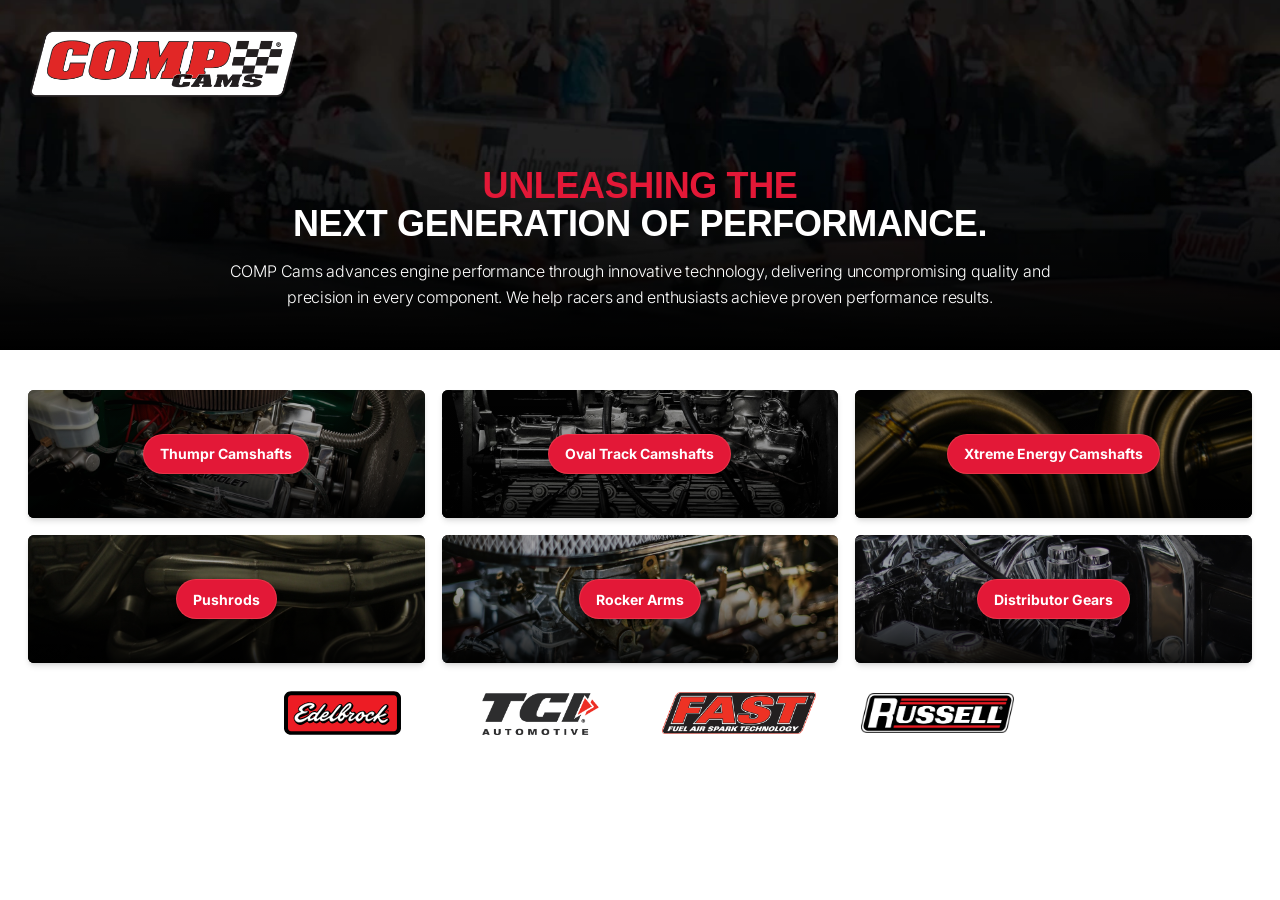
==== commit aff1779c: "Publish comp-cams from SpeedwayMotors/comp-cams-topper@2f0a90a" ====
--- a/comp-cams/index.html
+++ b/comp-cams/index.html
@@ -6,8 +6,8 @@
     <meta name="description" content="Private working preview of the COMP Cams vendor marketing topper." />
     <meta name="robots" content="noindex, nofollow, noarchive" />
     <title>COMP Cams Topper Working Preview</title>
-    <script type="module" crossorigin src="./assets/main-BMtoDOAd.js"></script>
-    <link rel="stylesheet" crossorigin href="./assets/main-BJsKbjhV.css">
+    <script type="module" crossorigin src="./assets/main-CDeZOLL_.js"></script>
+    <link rel="stylesheet" crossorigin href="./assets/main-5xIeMMYU.css">
   </head>
   <body>
     <div id="vendor-topper-root" class="vendor-topper-app"></div>
--- a/comp-cams/assets/main-5xIeMMYU.css
+++ b/comp-cams/assets/main-5xIeMMYU.css
@@ -0,0 +1 @@
+@import"https://fonts.googleapis.com/css2?family=Inter:wght@300;400;700;800;900&display=swap";.vendor-topper-app *,.vendor-topper-app :before,.vendor-topper-app :after{--tw-border-spacing-x: 0;--tw-border-spacing-y: 0;--tw-translate-x: 0;--tw-translate-y: 0;--tw-rotate: 0;--tw-skew-x: 0;--tw-skew-y: 0;--tw-scale-x: 1;--tw-scale-y: 1;--tw-pan-x: ;--tw-pan-y: ;--tw-pinch-zoom: ;--tw-scroll-snap-strictness: proximity;--tw-gradient-from-position: ;--tw-gradient-via-position: ;--tw-gradient-to-position: ;--tw-ordinal: ;--tw-slashed-zero: ;--tw-numeric-figure: ;--tw-numeric-spacing: ;--tw-numeric-fraction: ;--tw-ring-inset: ;--tw-ring-offset-width: 0px;--tw-ring-offset-color: #fff;--tw-ring-color: rgb(59 130 246 / .5);--tw-ring-offset-shadow: 0 0 #0000;--tw-ring-shadow: 0 0 #0000;--tw-shadow: 0 0 #0000;--tw-shadow-colored: 0 0 #0000;--tw-blur: ;--tw-brightness: ;--tw-contrast: ;--tw-grayscale: ;--tw-hue-rotate: ;--tw-invert: ;--tw-saturate: ;--tw-sepia: ;--tw-drop-shadow: ;--tw-backdrop-blur: ;--tw-backdrop-brightness: ;--tw-backdrop-contrast: ;--tw-backdrop-grayscale: ;--tw-backdrop-hue-rotate: ;--tw-backdrop-invert: ;--tw-backdrop-opacity: ;--tw-backdrop-saturate: ;--tw-backdrop-sepia: ;--tw-contain-size: ;--tw-contain-layout: ;--tw-contain-paint: ;--tw-contain-style: }.vendor-topper-app ::backdrop{--tw-border-spacing-x: 0;--tw-border-spacing-y: 0;--tw-translate-x: 0;--tw-translate-y: 0;--tw-rotate: 0;--tw-skew-x: 0;--tw-skew-y: 0;--tw-scale-x: 1;--tw-scale-y: 1;--tw-pan-x: ;--tw-pan-y: ;--tw-pinch-zoom: ;--tw-scroll-snap-strictness: proximity;--tw-gradient-from-position: ;--tw-gradient-via-position: ;--tw-gradient-to-position: ;--tw-ordinal: ;--tw-slashed-zero: ;--tw-numeric-figure: ;--tw-numeric-spacing: ;--tw-numeric-fraction: ;--tw-ring-inset: ;--tw-ring-offset-width: 0px;--tw-ring-offset-color: #fff;--tw-ring-color: rgb(59 130 246 / .5);--tw-ring-offset-shadow: 0 0 #0000;--tw-ring-shadow: 0 0 #0000;--tw-shadow: 0 0 #0000;--tw-shadow-colored: 0 0 #0000;--tw-blur: ;--tw-brightness: ;--tw-contrast: ;--tw-grayscale: ;--tw-hue-rotate: ;--tw-invert: ;--tw-saturate: ;--tw-sepia: ;--tw-drop-shadow: ;--tw-backdrop-blur: ;--tw-backdrop-brightness: ;--tw-backdrop-contrast: ;--tw-backdrop-grayscale: ;--tw-backdrop-hue-rotate: ;--tw-backdrop-invert: ;--tw-backdrop-opacity: ;--tw-backdrop-saturate: ;--tw-backdrop-sepia: ;--tw-contain-size: ;--tw-contain-layout: ;--tw-contain-paint: ;--tw-contain-style: }.vendor-topper-app *,.vendor-topper-app :before,.vendor-topper-app :after{box-sizing:border-box;border-width:0;border-style:solid;border-color:#e5e7eb}.vendor-topper-app :before,.vendor-topper-app :after{--tw-content: ""}.vendor-topper-app html,.vendor-topper-app :host{line-height:1.5;-webkit-text-size-adjust:100%;-moz-tab-size:4;-o-tab-size:4;tab-size:4;font-family:ui-sans-serif,system-ui,sans-serif,"Apple Color Emoji","Segoe UI Emoji",Segoe UI Symbol,"Noto Color Emoji";font-feature-settings:normal;font-variation-settings:normal;-webkit-tap-highlight-color:transparent}.vendor-topper-app body{margin:0;line-height:inherit}.vendor-topper-app hr{height:0;color:inherit;border-top-width:1px}.vendor-topper-app abbr:where([title]){-webkit-text-decoration:underline dotted;text-decoration:underline dotted}.vendor-topper-app h1,.vendor-topper-app h2,.vendor-topper-app h3,.vendor-topper-app h4,.vendor-topper-app h5,.vendor-topper-app h6{font-size:inherit;font-weight:inherit}.vendor-topper-app a{color:inherit;text-decoration:inherit}.vendor-topper-app b,.vendor-topper-app strong{font-weight:bolder}.vendor-topper-app code,.vendor-topper-app kbd,.vendor-topper-app samp,.vendor-topper-app pre{font-family:ui-monospace,SFMono-Regular,Menlo,Monaco,Consolas,Liberation Mono,Courier New,monospace;font-feature-settings:normal;font-variation-settings:normal;font-size:1em}.vendor-topper-app small{font-size:80%}.vendor-topper-app sub,.vendor-topper-app sup{font-size:75%;line-height:0;position:relative;vertical-align:baseline}.vendor-topper-app sub{bottom:-.25em}.vendor-topper-app sup{top:-.5em}.vendor-topper-app table{text-indent:0;border-color:inherit;border-collapse:collapse}.vendor-topper-app button,.vendor-topper-app input,.vendor-topper-app optgroup,.vendor-topper-app select,.vendor-topper-app textarea{font-family:inherit;font-feature-settings:inherit;font-variation-settings:inherit;font-size:100%;font-weight:inherit;line-height:inherit;letter-spacing:inherit;color:inherit;margin:0;padding:0}.vendor-topper-app button,.vendor-topper-app select{text-transform:none}.vendor-topper-app button,.vendor-topper-app input:where([type=button]),.vendor-topper-app input:where([type=reset]),.vendor-topper-app input:where([type=submit]){-webkit-appearance:button;background-color:transparent;background-image:none}.vendor-topper-app :-moz-focusring{outline:auto}.vendor-topper-app :-moz-ui-invalid{box-shadow:none}.vendor-topper-app progress{vertical-align:baseline}.vendor-topper-app ::-webkit-inner-spin-button,.vendor-topper-app ::-webkit-outer-spin-button{height:auto}.vendor-topper-app [type=search]{-webkit-appearance:textfield;outline-offset:-2px}.vendor-topper-app ::-webkit-search-decoration{-webkit-appearance:none}.vendor-topper-app ::-webkit-file-upload-button{-webkit-appearance:button;font:inherit}.vendor-topper-app summary{display:list-item}.vendor-topper-app blockquote,.vendor-topper-app dl,.vendor-topper-app dd,.vendor-topper-app h1,.vendor-topper-app h2,.vendor-topper-app h3,.vendor-topper-app h4,.vendor-topper-app h5,.vendor-topper-app h6,.vendor-topper-app hr,.vendor-topper-app figure,.vendor-topper-app p,.vendor-topper-app pre{margin:0}.vendor-topper-app fieldset{margin:0;padding:0}.vendor-topper-app legend{padding:0}.vendor-topper-app ol,.vendor-topper-app ul,.vendor-topper-app menu{list-style:none;margin:0;padding:0}.vendor-topper-app dialog{padding:0}.vendor-topper-app textarea{resize:vertical}.vendor-topper-app input::-moz-placeholder,.vendor-topper-app textarea::-moz-placeholder{opacity:1;color:#9ca3af}.vendor-topper-app input::placeholder,.vendor-topper-app textarea::placeholder{opacity:1;color:#9ca3af}.vendor-topper-app button,.vendor-topper-app [role=button]{cursor:pointer}.vendor-topper-app :disabled{cursor:default}.vendor-topper-app img,.vendor-topper-app svg,.vendor-topper-app video,.vendor-topper-app canvas,.vendor-topper-app audio,.vendor-topper-app iframe,.vendor-topper-app embed,.vendor-topper-app object{display:block;vertical-align:middle}.vendor-topper-app img,.vendor-topper-app video{max-width:100%;height:auto}.vendor-topper-app [hidden]:where(:not([hidden=until-found])){display:none}.vendor-topper-app html{color-scheme:light}.vendor-topper-app body{margin:0;background:#fff}.vendor-topper-app .container{width:100%}@media(min-width:640px){.vendor-topper-app .container{max-width:640px}}@media(min-width:768px){.vendor-topper-app .container{max-width:768px}}@media(min-width:1024px){.vendor-topper-app .container{max-width:1024px}}@media(min-width:1280px){.vendor-topper-app .container{max-width:1280px}}@media(min-width:1536px){.vendor-topper-app .container{max-width:1536px}}.vendor-topper-app{width:100%;margin:0;padding:0;border:0}.vendor-topper-app .vendor-topper{--vendor-gutter: clamp(16px, 2.2cqi, 32px);--vendor-content-section-gap: clamp(28px, 2.25cqi, 36px);--vendor-card-copy-size: 14px;--vendor-hero-to-cards-space: 25px;--vendor-hero-fade-color: var(--vendor-background, #fff);--vendor-hero-text-color: var(--vendor-text, #111);container-name:vendor-topper;container-type:inline-size;width:100%;overflow:hidden;background:var(--vendor-background, #fff);color:var(--vendor-text, #111);font-family:Inter,sans-serif;-webkit-font-smoothing:antialiased}.vendor-topper-app .vendor-topper ::-moz-selection{background:var(--vendor-accent);color:#fff}.vendor-topper-app .vendor-topper ::selection{background:var(--vendor-accent);color:#fff}.vendor-topper-app .vendor-hero__content{animation:vendor-hero-content-enter .85s cubic-bezier(.22,.61,.36,1) both}.vendor-topper-app .vendor-shop-content{width:100%;background:var(--vendor-background, #fff);animation:vendor-shop-content-enter .85s cubic-bezier(.22,.61,.36,1) both}@keyframes vendor-hero-content-enter{0%{opacity:0;transform:translateY(-25px)}to{opacity:1;transform:translateY(0)}}@keyframes vendor-shop-content-enter{0%{opacity:0;transform:translateY(25px)}to{opacity:1;transform:translateY(0)}}.vendor-topper-app .vendor-hero,.vendor-topper-app .vendor-hero__canvas{position:relative;width:100%;background:var(--vendor-hero-fade-color)}.vendor-topper-app .vendor-hero__canvas{min-height:clamp(348px,27cqi,350px);overflow:hidden}.vendor-topper-app .vendor-hero__media,.vendor-topper-app .vendor-hero__fade{position:absolute;inset:0 0 auto;height:clamp(280px,24cqi,350px)}.vendor-topper-app .vendor-hero__media{overflow:hidden}.vendor-topper-app .vendor-hero__media img{width:100%;height:100%;-o-object-fit:cover;object-fit:cover}.vendor-topper-app .vendor-hero__fade{z-index:1;pointer-events:none;background:linear-gradient(to top,var(--vendor-hero-fade-color) 0%,color-mix(in srgb,var(--vendor-hero-fade-color) 92%,transparent) 9%,color-mix(in srgb,var(--vendor-hero-fade-color) 15%,transparent) 52%,transparent 100%)}.vendor-topper-app .vendor-hero__content{position:relative;z-index:2;display:flex;width:min(100%,768px);min-height:inherit;flex-direction:column;align-items:flex-start;padding:var(--vendor-gutter)}.vendor-topper-app .vendor-hero__logo-frame{display:flex;width:var(--vendor-logo-width, clamp(130px, 15cqi, 220px));height:var(--vendor-logo-height, clamp(52px, 6.5cqi, 88px));align-items:flex-start;justify-content:flex-start}.vendor-topper-app .vendor-hero__logo{display:block;max-width:100%;max-height:100%;width:auto;height:auto;-o-object-fit:contain;object-fit:contain;-o-object-position:left top;object-position:left top;filter:drop-shadow(0 10px 8px rgb(0 0 0 / 20%));-webkit-user-select:none;-moz-user-select:none;user-select:none}.vendor-topper-app .vendor-hero__copy{width:100%;margin-top:clamp(44px,calc(112px - 5cqi),101.6px)}.vendor-topper-app .vendor-hero__title{max-width:18ch;margin:0 0 clamp(8px,.8cqi,12px);color:var(--vendor-hero-text-color);font-family:var(--vendor-display-font, inherit);font-size:clamp(25.6px,calc(21.6px + 1.25cqi),34.8px);font-weight:900;letter-spacing:-.01em;line-height:.95;text-transform:uppercase;text-wrap:balance}.vendor-topper-app .vendor-hero__title-accent{color:var(--vendor-accent)}.vendor-topper-app .vendor-hero__paragraph{max-width:768px;margin:12px auto 0;color:var(--vendor-hero-text-color);font-size:15px;font-weight:300;line-height:1.5;text-wrap:balance}.vendor-topper-app .vendor-hero--centered-copy .vendor-hero__content{width:100%}.vendor-topper-app .vendor-hero--centered-copy .vendor-hero__copy{max-width:832px;align-self:center;text-align:center}.vendor-topper-app .vendor-hero--centered-copy .vendor-hero__title{max-width:none}.vendor-topper-app .vendor-categories{width:100%;padding:var(--vendor-hero-to-cards-space) var(--vendor-gutter) 0;background:#fff}.vendor-topper-app .vendor-categories__grid{display:grid;grid-template-columns:minmax(0,1fr);gap:clamp(12px,1.35cqi,20px);width:100%}.vendor-topper-app .vendor-category-card{position:relative;display:flex;height:90px;min-width:0;align-items:center;justify-content:center;overflow:hidden;border-radius:6px;background:#1c1917;box-shadow:0 4px 6px -1px #0000001f,0 2px 4px -2px #0000001f;text-align:center;transition:box-shadow .3s ease,transform .3s ease}.vendor-topper-app .vendor-category-card>img{position:absolute;top:0;right:0;bottom:0;left:0;width:100%;height:100%;-o-object-fit:cover;object-fit:cover;opacity:.9}.vendor-topper-app .vendor-category-card__overlay{position:absolute;top:0;right:0;bottom:0;left:0;background:linear-gradient(to top,#000000e5,#0006,#0003);transition:background .3s ease}.vendor-topper-app .vendor-category-card__label-wrap{position:relative;z-index:1;display:flex;width:100%;align-items:center;justify-content:center;padding:10px}.vendor-topper-app .vendor-category-card__label{display:inline-flex;min-height:40px;max-width:100%;align-items:center;justify-content:center;padding:8px clamp(14.4px,1.4cqi,16px);border:1px solid rgb(248 113 113 / 30%);border-radius:9999px;background:var(--vendor-accent);box-shadow:0 10px 15px -3px #0000001a,0 4px 6px -4px #0000001a;color:#fff;font-size:var(--vendor-card-copy-size);font-weight:700;line-height:1.25;text-align:center;text-wrap:balance;transition:background-color .3s ease}.vendor-topper-app .vendor-category-card__accent{position:absolute;inset:auto 0 0;height:4px;transform:scaleX(0);transform-origin:left;background:var(--vendor-accent);transition:transform .3s ease}.vendor-topper-app .vendor-category-card:hover{box-shadow:0 20px 25px -5px #00000024,0 8px 10px -6px #00000024;transform:translateY(-4px)}.vendor-topper-app .vendor-category-card:hover .vendor-category-card__label{background:var(--vendor-accent-hover)}.vendor-topper-app .vendor-category-card:hover .vendor-category-card__accent{transform:scaleX(1)}.vendor-topper-app .vendor-category-card:focus-visible{outline:4px solid var(--vendor-accent);outline-offset:2px}.vendor-topper-app .vendor-secondary-links{width:100%;padding:var(--vendor-content-section-gap) var(--vendor-gutter) 0;background:#fff}.vendor-topper-app .vendor-secondary-links__grid{display:grid;grid-template-columns:minmax(0,1fr);gap:clamp(10px,1cqi,14px);width:100%}.vendor-topper-app .vendor-secondary-link{display:flex;min-width:0;min-height:50px;align-items:center;gap:12px;padding:0 0 0 14px;border:1px solid #d9d9d9;border-radius:4px;background:#fff;color:#2f2f2f;text-decoration:none;transition:border-color .18s ease,background-color .18s ease}.vendor-topper-app .vendor-secondary-link__title{min-width:0;font-size:var(--vendor-card-copy-size);font-weight:700;line-height:1.25}.vendor-topper-app .vendor-secondary-link__image{flex:0 0 auto;width:80px;height:48px;margin-left:auto;-o-object-fit:contain;object-fit:contain}.vendor-topper-app .vendor-secondary-link:hover{border-color:#b7b7b7;background:#fafafa}.vendor-topper-app .vendor-secondary-link:focus-visible{outline:3px solid var(--vendor-accent);outline-offset:2px}.vendor-topper-app .vendor-partners{width:100%;padding:var(--vendor-content-section-gap) var(--vendor-gutter) clamp(32px,3cqi,40px);background:#fff}.vendor-topper-app .vendor-partners__rail{display:grid;grid-template-columns:repeat(6,minmax(0,1fr));max-width:1152px;align-items:center;gap:24px 16px;margin:0;padding:0;list-style:none}.vendor-topper-app .vendor-partners__rail::-webkit-scrollbar{display:none}.vendor-topper-app .vendor-partners__item{display:flex;grid-column:span 2;width:100%;height:clamp(32px,4cqi,44px);align-items:center;justify-content:center}.vendor-topper-app .vendor-partners__link{display:flex;width:100%;height:100%;align-items:center;justify-content:center;color:inherit;text-decoration:none}.vendor-topper-app .vendor-partners__link:focus-visible{border-radius:4px;outline:3px solid var(--vendor-accent);outline-offset:4px}.vendor-topper-app .vendor-partners__item:nth-last-child(2):nth-child(3n+1){grid-column:2 / span 2}.vendor-topper-app .vendor-partners__item:last-child:nth-child(3n+1){grid-column:3 / span 2}.vendor-topper-app .vendor-partners__item img{display:block;max-width:100%;max-height:100%;width:auto;height:auto;-o-object-fit:contain;object-fit:contain;transition:transform .3s ease;-webkit-user-select:none;-moz-user-select:none;user-select:none}.vendor-topper-app .vendor-partners__link:hover img{transform:scale(1.05)}@container vendor-topper (max-width: 47.999rem){.vendor-topper-app .vendor-hero__media img{transform:translate(var(--vendor-mobile-hero-image-offset-x, 0),var(--vendor-mobile-hero-image-offset-y, 0)) scale(var(--vendor-mobile-hero-image-scale, 1))}.vendor-topper-app .vendor-hero__copy{margin-top:clamp(52px,calc(120px - 5cqi),109.6px)}.vendor-topper-app .vendor-hero__title{font-size:clamp(28.16px,calc(23.76px + 1.375cqi),38.28px)}}@container vendor-topper (max-width: 57.999rem){.vendor-topper-app .vendor-hero--centered-copy .vendor-hero__copy{text-align:left}}@container vendor-topper (min-width: 32rem){.vendor-topper-app .vendor-shop-content{--vendor-hero-to-cards-space: 35px}.vendor-topper-app .vendor-hero__content{padding-bottom:12px}.vendor-topper-app .vendor-hero__copy{margin-top:auto}.vendor-topper-app .vendor-categories__grid{grid-template-columns:repeat(2,minmax(0,1fr))}.vendor-topper-app .vendor-categories__grid[data-count="1"]{grid-template-columns:minmax(0,1fr)}.vendor-topper-app .vendor-categories__grid[data-count="3"]>:last-child,.vendor-topper-app .vendor-categories__grid[data-count="5"]>:last-child{grid-column:1 / -1;width:calc((100% - clamp(12px,1.35cqi,20px))/2);justify-self:center}.vendor-topper-app .vendor-category-card{height:clamp(112px,14cqi,144px)}.vendor-topper-app .vendor-secondary-links__grid{grid-template-columns:repeat(2,minmax(0,1fr))}.vendor-topper-app .vendor-secondary-links__grid[data-count="1"]{grid-template-columns:minmax(0,1fr)}.vendor-topper-app .vendor-secondary-links__grid[data-count="3"]>:last-child,.vendor-topper-app .vendor-secondary-links__grid[data-count="5"]>:last-child{grid-column:1 / -1;width:calc((100% - clamp(10px,1cqi,14px))/2);justify-self:center}.vendor-topper-app .vendor-partners__rail{display:grid;grid-template-columns:repeat(5,minmax(0,1fr));width:90%;max-width:none;gap:clamp(12px,1.5cqi,24px);margin-inline:auto;padding-inline:0;overflow:visible}.vendor-topper-app .vendor-partners__item{grid-column:auto;width:100%;height:clamp(48px,6cqi,56px);min-width:0}.vendor-topper-app .vendor-partners__item:nth-last-child(2):nth-child(3n+1),.vendor-topper-app .vendor-partners__item:last-child:nth-child(3n+1){grid-column:auto}.vendor-topper-app .vendor-partners__item img{width:100%;height:100%}}@container vendor-topper (min-width: 58rem){.vendor-topper-app .vendor-hero__media img{transform:translate(var(--vendor-desktop-hero-image-offset-x, 0),var(--vendor-desktop-hero-image-offset-y, 0)) scale(var(--vendor-desktop-hero-image-scale, 1))}.vendor-topper-app .vendor-categories__grid{grid-template-columns:repeat(3,minmax(0,1fr))}.vendor-topper-app .vendor-categories__grid[data-count="1"]{grid-template-columns:minmax(0,1fr);width:calc((100% - (2 * clamp(12px,1.35cqi,20px))) / 3);margin-inline:auto}.vendor-topper-app .vendor-categories__grid[data-count="2"],.vendor-topper-app .vendor-categories__grid[data-count="4"]{grid-template-columns:repeat(2,minmax(0,1fr))}.vendor-topper-app .vendor-categories__grid[data-count="3"]>:last-child,.vendor-topper-app .vendor-categories__grid[data-count="5"]>:last-child{grid-column:auto;width:auto;justify-self:stretch}.vendor-topper-app .vendor-categories__grid[data-count="5"]{grid-template-columns:repeat(6,minmax(0,1fr))}.vendor-topper-app .vendor-categories__grid[data-count="5"]>*{grid-column:span 2}.vendor-topper-app .vendor-categories__grid[data-count="5"]>:nth-child(4){grid-column:2 / span 2}.vendor-topper-app .vendor-categories__grid[data-count="5"]>:nth-child(5){grid-column:4 / span 2}.vendor-topper-app .vendor-category-card{height:clamp(120px,10cqi,144px)}.vendor-topper-app .vendor-hero--centered-copy .vendor-hero__copy{width:100%;max-width:none}.vendor-topper-app .vendor-hero--centered-copy .vendor-hero__title{font-size:clamp(36px,2.8cqi,38px)}.vendor-topper-app .vendor-hero--centered-copy .vendor-hero__paragraph{width:min(var(--vendor-desktop-copy-measure, 87ch),calc(100% - 32px));max-width:none;text-wrap:pretty}.vendor-topper-app .vendor-partners__rail{display:flex;width:auto;max-width:1152px;justify-content:center;gap:clamp(24px,3.5cqi,64px)}.vendor-topper-app .vendor-partners__item{flex:0 0 auto;width:clamp(130px,12cqi,176px);height:clamp(32px,4cqi,44px)}.vendor-topper-app .vendor-partners__item img{width:auto;height:auto}}@container vendor-topper (min-width: 75rem){.vendor-topper-app .vendor-secondary-links__grid{grid-template-columns:repeat(4,minmax(0,1fr))}.vendor-topper-app .vendor-secondary-links__grid[data-count="1"]{grid-template-columns:minmax(0,1fr);width:calc((100% - (3*clamp(10px,1cqi,14px)))/4);margin-inline:auto}.vendor-topper-app .vendor-secondary-links__grid[data-count="2"]{grid-template-columns:repeat(2,minmax(0,1fr))}.vendor-topper-app .vendor-secondary-links__grid[data-count="3"],.vendor-topper-app .vendor-secondary-links__grid[data-count="6"]{grid-template-columns:repeat(3,minmax(0,1fr))}.vendor-topper-app .vendor-secondary-links__grid[data-count="3"]>:last-child,.vendor-topper-app .vendor-secondary-links__grid[data-count="5"]>:last-child{grid-column:auto;width:auto;justify-self:stretch}.vendor-topper-app .vendor-secondary-links__grid[data-count="5"]{grid-template-columns:repeat(6,minmax(0,1fr))}.vendor-topper-app .vendor-secondary-links__grid[data-count="5"]>*{grid-column:span 2}.vendor-topper-app .vendor-secondary-links__grid[data-count="5"]>:nth-child(4){grid-column:2 / span 2}.vendor-topper-app .vendor-secondary-links__grid[data-count="5"]>:nth-child(5){grid-column:4 / span 2}}@container vendor-topper (min-width: 32rem) and (max-width: 57.999rem){.vendor-topper-app .vendor-hero:not(.vendor-hero--logo-only) .vendor-hero__canvas,.vendor-topper-app .vendor-hero:not(.vendor-hero--logo-only) .vendor-hero__content{min-height:0}.vendor-topper-app .vendor-hero:not(.vendor-hero--logo-only) .vendor-hero__copy{margin-top:104px}.vendor-topper-app .vendor-hero--centered-copy .vendor-hero__copy,.vendor-topper-app .vendor-hero--centered-copy .vendor-hero__paragraph{width:100%;max-width:none}.vendor-topper-app .vendor-hero--centered-copy .vendor-hero__paragraph{width:min(100%,var(--vendor-tablet-copy-measure, 588px));margin-inline:0 auto;text-wrap:pretty}.vendor-topper-app .vendor-hero--centered-copy .vendor-hero__title{width:min(100%,var(--vendor-tablet-title-measure, 370px));margin-inline:0 auto}}@container vendor-topper (min-width: 32rem) and (max-width: 47.999rem){.vendor-topper-app .vendor-hero--centered-copy .vendor-hero__title{text-wrap:pretty}}@container vendor-topper (min-width: 58rem){.vendor-topper-app .vendor-shop-content{--vendor-hero-to-cards-space: 40px}.vendor-topper-app .vendor-hero__copy{transform:translateY(var(--vendor-desktop-hero-copy-offset, 0))}.vendor-topper-app .vendor-secondary-links,.vendor-topper-app .vendor-partners{padding-top:28px}}@container vendor-topper (min-width: 100.0625rem){.vendor-topper-app .vendor-categories__grid{grid-template-columns:repeat(6,minmax(0,1fr))}.vendor-topper-app .vendor-categories__grid[data-count="1"]{grid-template-columns:minmax(0,1fr);width:calc((100% - (5 * clamp(12px,1.35cqi,20px))) / 6)}.vendor-topper-app .vendor-categories__grid[data-count="2"],.vendor-topper-app .vendor-categories__grid[data-count="3"],.vendor-topper-app .vendor-categories__grid[data-count="4"],.vendor-topper-app .vendor-categories__grid[data-count="5"]{grid-template-columns:repeat(var(--vendor-card-count),minmax(0,1fr))}.vendor-topper-app .vendor-categories__grid[data-count="2"]{--vendor-card-count: 2}.vendor-topper-app .vendor-categories__grid[data-count="3"]{--vendor-card-count: 3}.vendor-topper-app .vendor-categories__grid[data-count="4"]{--vendor-card-count: 4}.vendor-topper-app .vendor-categories__grid[data-count="5"]{--vendor-card-count: 5}.vendor-topper-app .vendor-categories__grid[data-count="5"]>*,.vendor-topper-app .vendor-categories__grid[data-count="5"]>:nth-child(4),.vendor-topper-app .vendor-categories__grid[data-count="5"]>:nth-child(5){grid-column:auto}.vendor-topper-app .vendor-category-card{height:126px}}.vendor-topper-app .vendor-hero .vendor-hero__title{font-size:26px;line-height:29px}@container vendor-topper (max-width: 22.499rem){.vendor-topper-app .vendor-hero .vendor-hero__title{font-size:23px;line-height:26px}}@container vendor-topper (min-width: 32rem) and (max-width: 57.999rem){.vendor-topper-app .vendor-hero .vendor-hero__title{font-size:34px;line-height:36px}}@container vendor-topper (min-width: 58rem){.vendor-topper-app .vendor-hero .vendor-hero__title{font-size:36px;line-height:38px}}@media(hover:none){.vendor-topper-app .vendor-category-card:hover{box-shadow:0 4px 6px -1px #0000001f,0 2px 4px -2px #0000001f;transform:none}.vendor-topper-app .vendor-category-card:hover .vendor-category-card__accent{transform:scaleX(0)}}@media(prefers-reduced-motion:reduce){.vendor-topper-app .vendor-hero__content,.vendor-topper-app .vendor-shop-content{animation:none}.vendor-topper-app .vendor-category-card,.vendor-topper-app .vendor-category-card__overlay,.vendor-topper-app .vendor-category-card__label,.vendor-topper-app .vendor-category-card__accent,.vendor-topper-app .vendor-partners__item img{transition:none}}.vendor-topper-app .transform{transform:translate(var(--tw-translate-x),var(--tw-translate-y)) rotate(var(--tw-rotate)) skew(var(--tw-skew-x)) skewY(var(--tw-skew-y)) scaleX(var(--tw-scale-x)) scaleY(var(--tw-scale-y))}body:has(>.vendor-topper-app){margin:0;padding:0}.vendor-topper-app .vendor-theme--comp-cams .vendor-hero,.vendor-topper-app .vendor-theme--comp-cams .vendor-hero__canvas{height:350px;min-height:350px;background:#000}.vendor-topper-app .vendor-theme--comp-cams .vendor-hero__media{height:208px;background:#000}.vendor-topper-app .vendor-theme--comp-cams .vendor-hero__media img{position:absolute;top:-58px;left:0;width:712px;max-width:none;height:266px;-o-object-fit:cover;object-fit:cover;-o-object-position:center center;object-position:center center;transform:none}.vendor-topper-app .vendor-theme--comp-cams .vendor-hero__fade{top:155px;height:53px;background:linear-gradient(to bottom,transparent,#000)}.vendor-topper-app .vendor-theme--comp-cams .vendor-hero__content{box-sizing:border-box;width:100%;height:350px;min-height:350px;justify-content:space-between;padding:25px}.vendor-topper-app .vendor-theme--comp-cams .vendor-hero__logo-frame{flex:0 0 auto;width:160px;height:40px}.vendor-topper-app .vendor-theme--comp-cams .vendor-hero__logo{filter:none}.vendor-topper-app .vendor-theme--comp-cams .vendor-hero__copy,.vendor-topper-app .vendor-theme--comp-cams .vendor-hero.vendor-hero--centered-copy .vendor-hero__copy{display:flex;width:100%;max-width:none;flex-direction:column;gap:10px;align-self:auto;margin:0;color:#fff;text-align:left;transform:none}.vendor-topper-app .vendor-theme--comp-cams .vendor-hero__title{width:100%;max-width:none;margin:0;color:#fff;font-weight:700;letter-spacing:-.26px;text-wrap:wrap}.vendor-topper-app .vendor-theme--comp-cams .vendor-hero__title-accent{display:block}.vendor-topper-app .vendor-theme--comp-cams .vendor-hero__paragraph{width:100%;height:123px;max-width:none;margin:0;color:#fff;font-size:16px;font-weight:300;letter-spacing:-.24px;line-height:26px;text-wrap:pretty}@container vendor-topper (max-width: 22.499rem){.vendor-topper-app .vendor-theme--comp-cams .vendor-hero,.vendor-topper-app .vendor-theme--comp-cams .vendor-hero__canvas,.vendor-topper-app .vendor-theme--comp-cams .vendor-hero__content{height:400px;min-height:400px}.vendor-topper-app .vendor-theme--comp-cams .vendor-hero__paragraph{font-size:15px;line-height:23px}}@container vendor-topper (min-width: 32rem) and (max-width: 57.999rem){.vendor-topper-app .vendor-theme--comp-cams .vendor-hero__media{height:350px}.vendor-topper-app .vendor-theme--comp-cams .vendor-hero__media img{top:auto;bottom:-1px;width:1164px;height:434px}.vendor-topper-app .vendor-theme--comp-cams .vendor-hero__fade{top:155px;bottom:0;height:195px}.vendor-topper-app .vendor-theme--comp-cams .vendor-hero__content{padding:25px 25px 35px}.vendor-topper-app .vendor-theme--comp-cams .vendor-hero__logo-frame{width:156.608px;height:39px}.vendor-topper-app .vendor-theme--comp-cams .vendor-hero__copy,.vendor-topper-app .vendor-theme--comp-cams .vendor-hero.vendor-hero--centered-copy .vendor-hero__copy{width:558px;gap:15px}.vendor-topper-app .vendor-theme--comp-cams .vendor-hero__title{width:558px;letter-spacing:-.34px}.vendor-topper-app .vendor-theme--comp-cams .vendor-hero.vendor-hero--centered-copy .vendor-hero__paragraph{width:584px;height:78px;max-width:none;line-height:26px}}@container vendor-topper (min-width: 58rem){.vendor-topper-app .vendor-theme--comp-cams .vendor-hero__media{height:350px}.vendor-topper-app .vendor-theme--comp-cams .vendor-hero__media img{top:-143px;left:0;width:100%;height:536px}.vendor-topper-app .vendor-theme--comp-cams .vendor-hero__fade{top:155px;bottom:0;height:195px}.vendor-topper-app .vendor-theme--comp-cams .vendor-hero__content{align-items:center;padding:30px 30px 40px}.vendor-topper-app .vendor-theme--comp-cams .vendor-hero__logo-frame{width:100%;height:67px}.vendor-topper-app .vendor-theme--comp-cams .vendor-hero__logo{width:270px;height:67px}.vendor-topper-app .vendor-theme--comp-cams .vendor-hero__copy,.vendor-topper-app .vendor-theme--comp-cams .vendor-hero.vendor-hero--centered-copy .vendor-hero__copy{width:840px;gap:15px;align-items:center;text-align:center}.vendor-topper-app .vendor-theme--comp-cams .vendor-hero.vendor-hero--centered-copy .vendor-hero__title{width:auto;letter-spacing:-.36px;white-space:nowrap}.vendor-topper-app .vendor-theme--comp-cams .vendor-hero.vendor-hero--centered-copy .vendor-hero__paragraph{width:840px;height:52px;max-width:none;line-height:26px}}
